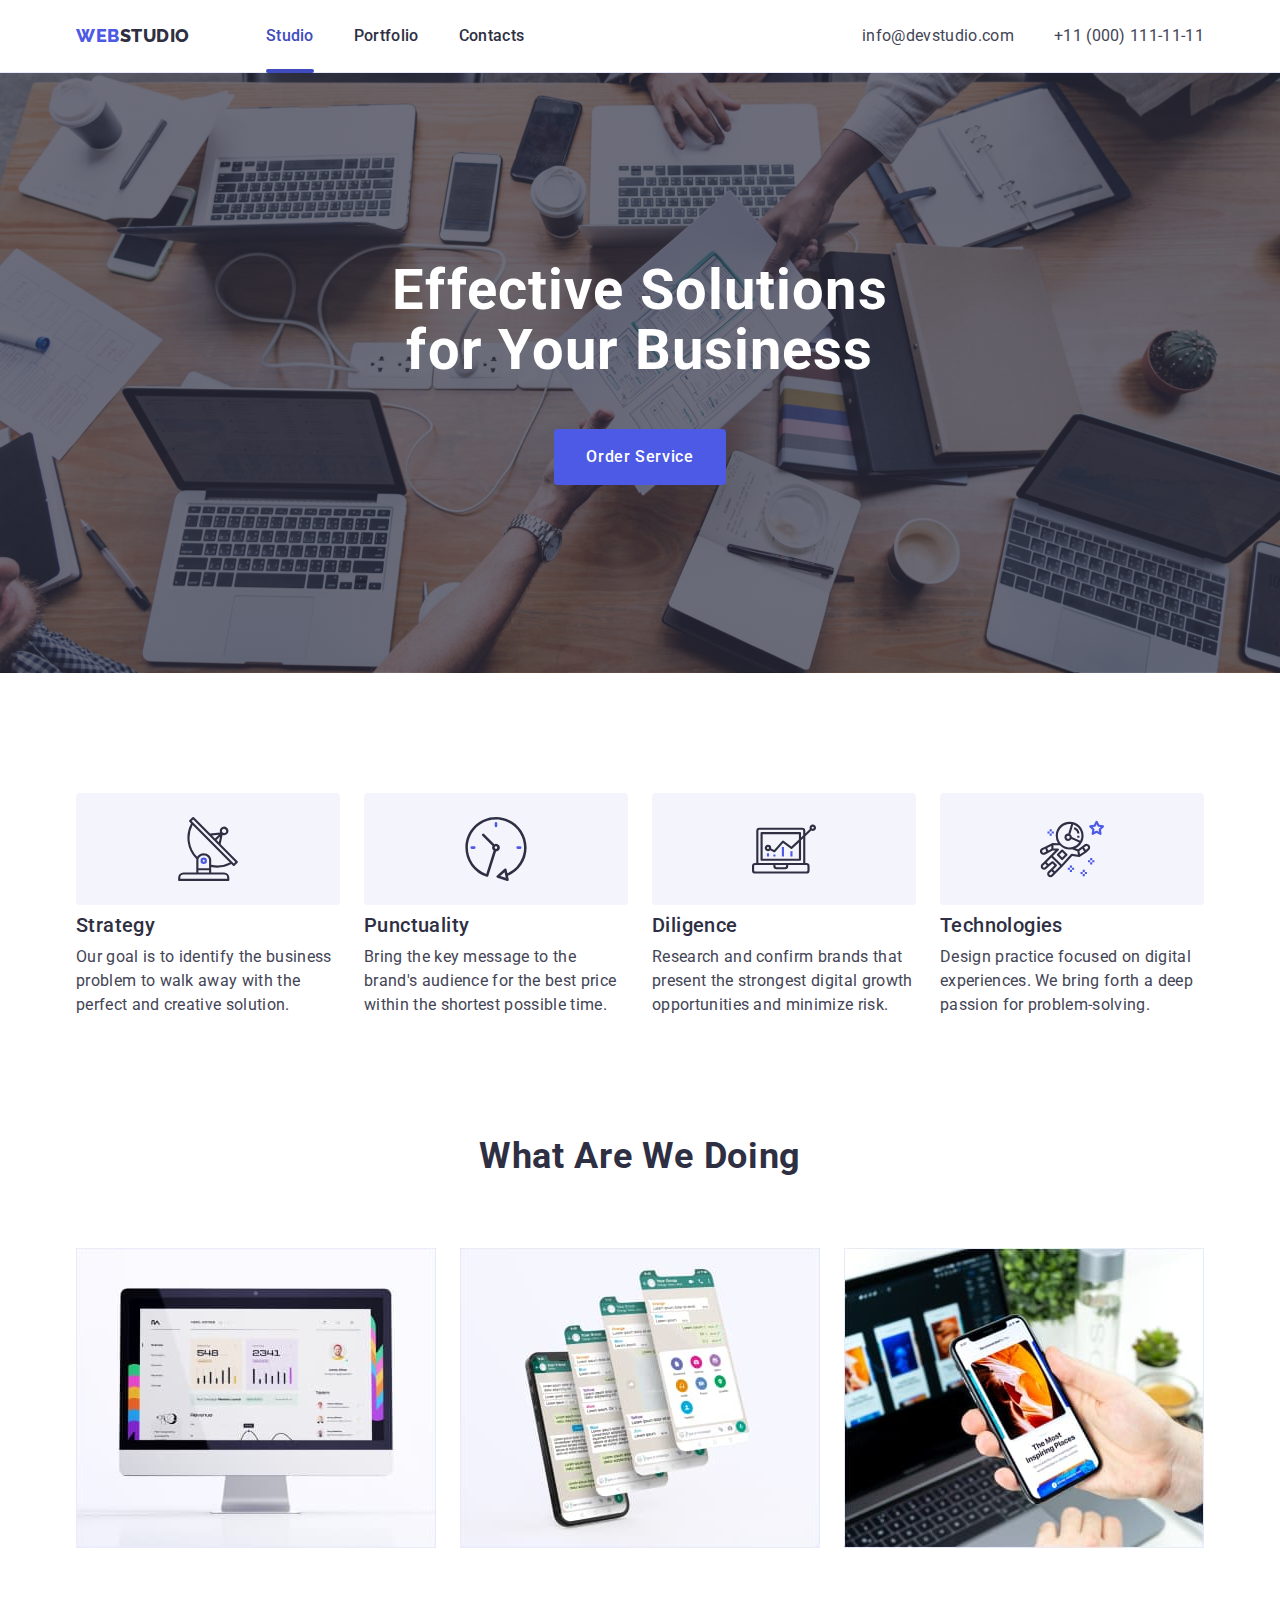
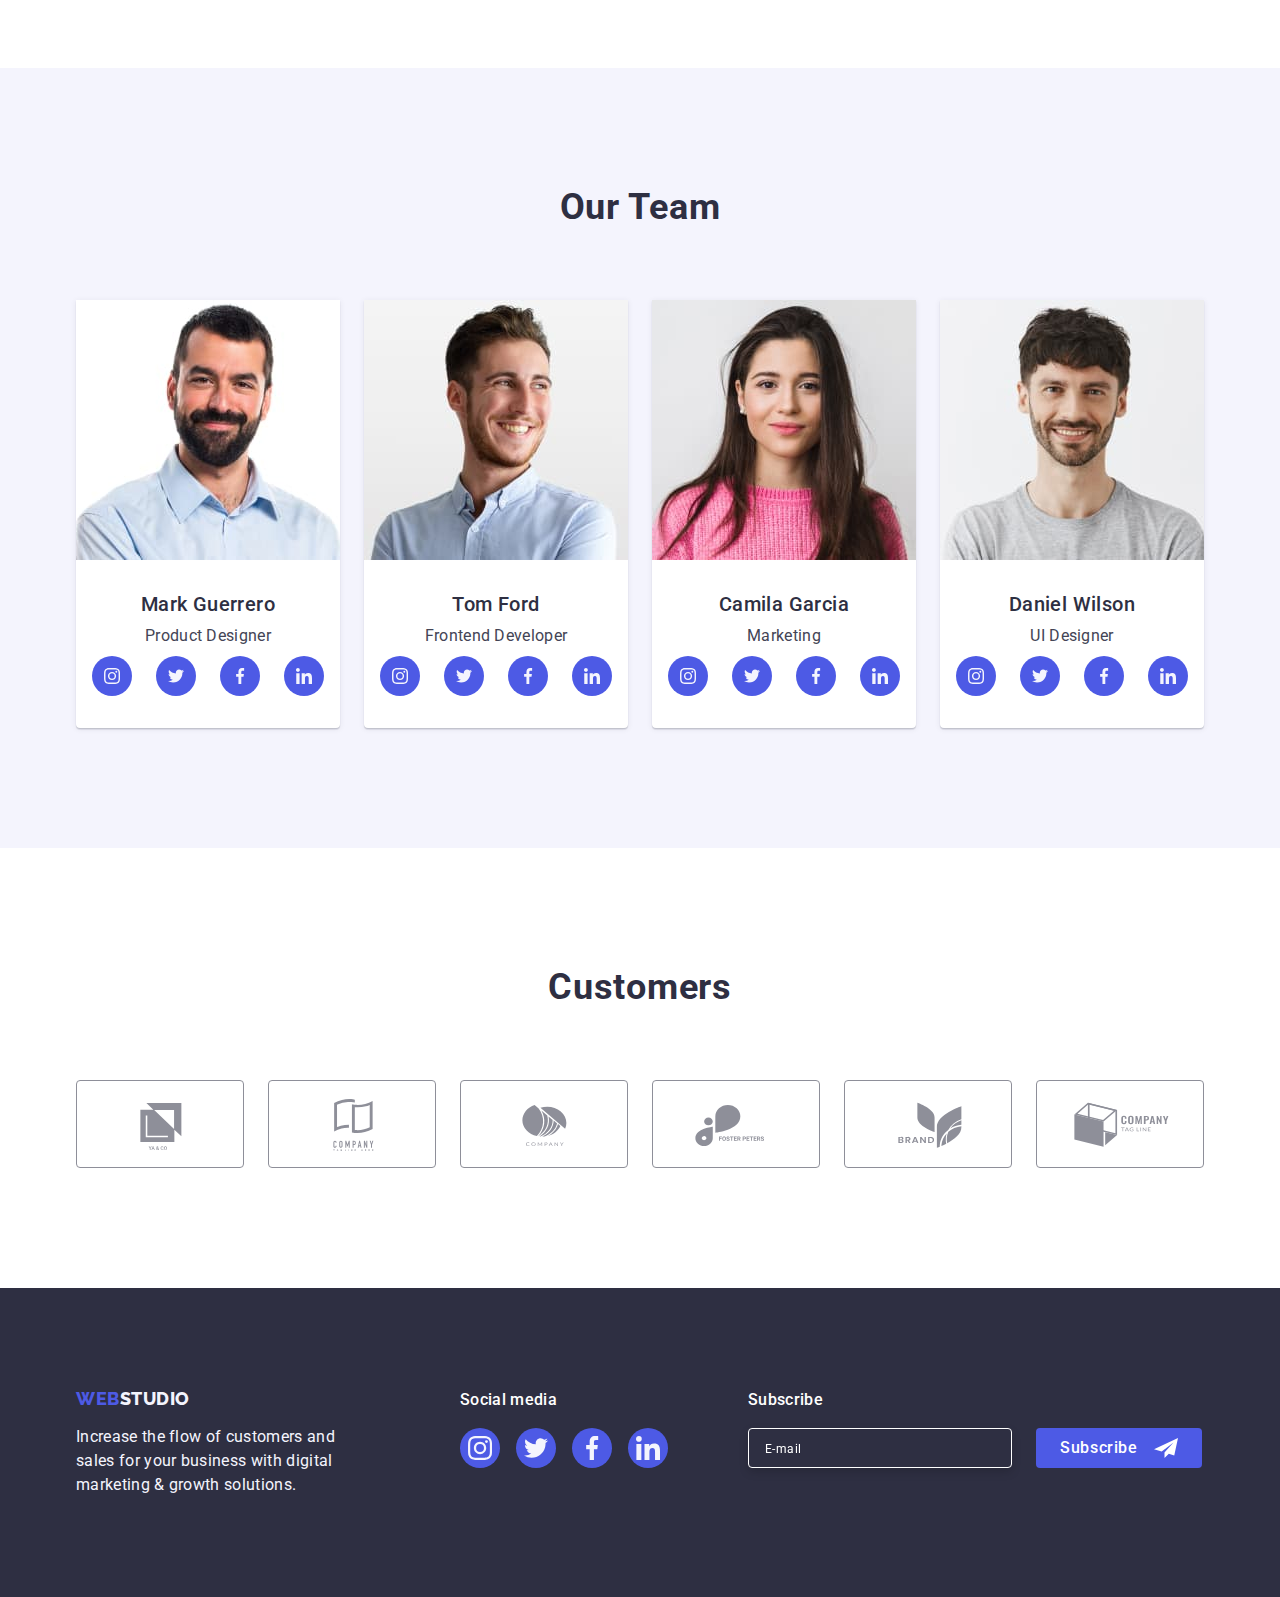
==== index.html @ 3b1e22b2 "Initial commit" ====
<!DOCTYPE html>
<html lang="en">

<head>
    <meta charset="UTF-8">
    <meta http-equiv="X-UA-Compatible" content="IE=edge">
    <meta name="viewport" content="width=device-width, initial-scale=1.0">
    <title>WebStudio</title>
    <link rel="preconnect" href="https://fonts.googleapis.com">
    <link rel="preconnect" href="https://fonts.gstatic.com" crossorigin>
    <link
        href="https://fonts.googleapis.com/css2?family=Raleway:wght@800&family=Roboto:wght@400;500;700;900&display=swap"
        rel="stylesheet">
    <link rel="stylesheet"
        href="https://cdnjs.cloudflare.com/ajax/libs/modern-normalize/1.1.0/modern-normalize.min.css">
    <link rel="stylesheet" href="./css/styles.css">
</head>

<body>

    <!-- HEADER -->

    <header class="header-page">
        <div class="container header-container">
            <nav class="nav-menu">
                <a class="logo link" href="./index.html">Web<span class="logo-light-theme">Studio</span></a>
                <ul class="menu list">
                    <li class="menu-item">
                        <a class="menu-link active link" href="./index.html">Studio</a>
                    </li>
                    <li class="menu-item">
                        <a class="menu-link link" href="./portfolio.html">Portfolio</a>
                    </li>
                    <li class="menu-item">
                        <a class="menu-link link" href="">Contacts</a>
                    </li>
                </ul>
            </nav>
            <address class="address">
                <ul class="contact list">
                    <li class="contact-item">
                        <a class="contact-link link" href="mailto:info@devstudio.com">info@devstudio.com</a>
                    </li>
                    <li class="contact-item">
                        <a class="contact-link link" href="tel:+110001111111">+11 (000) 111-11-11</a>
                    </li>
                </ul>
            </address>
        </div>
    </header>

    <!-- MAIN -->

    <main class="main">

        <!-- Section HERO -->

        <section class="hero">
            <div class="container">
                <h1 class="main-title">Effective Solutions for Your Business</h1>
                <button class="modal-button" type="button" data-modal-open>Order Service</button>
            </div>
        </section>

        <!-- Section FEATURES -->

        <section class="section features">
            <div class="container features-container">
                <h2 hidden class="section-title">Features</h2>
                <ul class="section-features list">
                    <li class="section-features-item">
                        <div class="icons">
                            <svg class="section-features-icon" width="64" height="64">
                                <use href="./images/icons.svg#icon-antenna"></use>
                            </svg>
                        </div>
                        <h3 class="section-subtitle">Strategy</h3>
                        <p class="section-text">Our goal is to identify the business
                            problem to walk away with the perfect and creative solution.</p>
                    </li>
                    <li class="section-features-item">
                        <div class="icons">
                            <svg class="section-features-icon" width="64" height="64">
                                <use href="./images/icons.svg#icon-clock"></use>
                            </svg>
                        </div>
                        <h3 class="section-subtitle">Punctuality</h3>
                        <p class="section-text">Bring the key message to the brand's audience for the best price within
                            the
                            shortest possible
                            time.</p>
                    </li>
                    <li class="section-features-item">
                        <div class="icons">
                            <svg class="section-features-icon" width="64" height="64">
                                <use href="./images/icons.svg#icon-diagram"></use>
                            </svg>
                        </div>
                        <h3 class="section-subtitle">Diligence</h3>
                        <p class="section-text">Research and confirm brands that present the strongest digital growth
                            opportunities and minimize
                            risk.</p>
                    </li>
                    <li class="section-features-item">
                        <div class="icons">
                            <svg class="section-features-icon" width="64" height="64">
                                <use href="./images/icons.svg#icon-astronaut"></use>
                            </svg>
                        </div>
                        <h3 class="section-subtitle">Technologies</h3>
                        <p class="section-text">Design practice focused on digital experiences. We bring forth a deep
                            passion for
                            problem-solving.</p>
                    </li>
                </ul>
            </div>
        </section>

        <!-- Section SERVICES -->

        <section class="section">
            <div class="container services-container">
                <h2 class="section-title">What are we doing</h2>
                <ul class="section-services list">
                    <li class="section-services-item">
                        <img class="services-image" src="./images/services/all_in_one.jpg" alt="all in one PC"
                            width="360" height="300">
                    </li>
                    <li class="section-services-item">
                        <img class="services-image" src="./images/services/phone.jpg" alt="phone" width="360"
                            height="300">
                    </li>
                    <li class="section-services-item">
                        <img class="services-image" src="./images/services/laptop.jpg" alt="laptop" width="360"
                            height="300">
                    </li>
                </ul>
            </div>
        </section>

        <!-- Section OUR-TEAM -->

        <section class="section team">
            <div class="container team-container">
                <h2 class="section-title">Our Team</h2>
                <ul class="section-team list">
                    <li class="section-team-item">
                        <img class="team-image" src="./images/our_team/mark_guerrero.jpg" alt="mark guerrero"
                            width="264" height="260">
                        <div class="card-content">
                            <h3 class="section-subtitle">Mark Guerrero</h3>
                            <p class="section-text">Product Designer</p>
                            <ul class="social-list list">
                                <li class="social-list-item">
                                    <a class="social-list-link" href="">
                                        <svg class="social-list-icon" width="16" height="16">
                                            <use href="./images/icons.svg#icon-instagram"></use>
                                        </svg>
                                    </a>
                                </li>
                                <li class="social-list-item">
                                    <a class="social-list-link" href="">
                                        <svg class="social-list-icon" width="16" height="16">
                                            <use href="./images/icons.svg#icon-twitter"></use>
                                        </svg>
                                    </a>
                                </li>
                                <li class="social-list-item">
                                    <a class="social-list-link" href="">
                                        <svg class="social-list-icon" width="16" height="16">
                                            <use href="./images/icons.svg#icon-facebook"></use>
                                        </svg>
                                    </a>
                                </li>
                                <li class="social-list-item">
                                    <a class="social-list-link" href="">
                                        <svg class="social-list-icon" width="16" height="16">
                                            <use href="./images/icons.svg#icon-linkedin"></use>
                                        </svg>
                                    </a>
                                </li>
                            </ul>
                        </div>
                    </li>
                    <li class="section-team-item">
                        <img class="team-image" src="./images/our_team/tom_ford.jpg" alt="tom ford" width="264"
                            height="260">
                        <div class="card-content">
                            <h3 class="section-subtitle">Tom Ford</h3>
                            <p class="section-text">Frontend Developer</p>
                            <ul class="social-list list">
                                <li class="social-list-item">
                                    <a class="social-list-link" href="">
                                        <svg class="social-list-icon" width="16" height="16">
                                            <use href="./images/icons.svg#icon-instagram"></use>
                                        </svg>
                                    </a>
                                </li>
                                <li class="social-list-item">
                                    <a class="social-list-link" href="">
                                        <svg class="social-list-icon" width="16" height="16">
                                            <use href="./images/icons.svg#icon-twitter"></use>
                                        </svg>
                                    </a>
                                </li>
                                <li class="social-list-item">
                                    <a class="social-list-link" href="">
                                        <svg class="social-list-icon" width="16" height="16">
                                            <use href="./images/icons.svg#icon-facebook"></use>
                                        </svg>
                                    </a>
                                </li>
                                <li class="social-list-item">
                                    <a class="social-list-link" href="">
                                        <svg class="social-list-icon" width="16" height="16">
                                            <use href="./images/icons.svg#icon-linkedin"></use>
                                        </svg>
                                    </a>
                                </li>
                            </ul>
                        </div>
                    </li>
                    <li class="section-team-item">
                        <img class="team-image" src="./images/our_team/camila_garcia.jpg" alt="camila garcia"
                            width="264" height="260">
                        <div class="card-content">
                            <h3 class="section-subtitle">Camila Garcia</h3>
                            <p class="section-text">Marketing</p>
                            <ul class="social-list list">
                                <li class="social-list-item">
                                    <a class="social-list-link" href="">
                                        <svg class="social-list-icon" width="16" height="16">
                                            <use href="./images/icons.svg#icon-instagram"></use>
                                        </svg>
                                    </a>
                                </li>
                                <li class="social-list-item">
                                    <a class="social-list-link" href="">
                                        <svg class="social-list-icon" width="16" height="16">
                                            <use href="./images/icons.svg#icon-twitter"></use>
                                        </svg>
                                    </a>
                                </li>
                                <li class="social-list-item">
                                    <a class="social-list-link" href="">
                                        <svg class="social-list-icon" width="16" height="16">
                                            <use href="./images/icons.svg#icon-facebook"></use>
                                        </svg>
                                    </a>
                                </li>
                                <li class="social-list-item">
                                    <a class="social-list-link" href="">
                                        <svg class="social-list-icon" width="16" height="16">
                                            <use href="./images/icons.svg#icon-linkedin"></use>
                                        </svg>
                                    </a>
                                </li>
                            </ul>
                        </div>
                    </li>
                    <li class="section-team-item">
                        <img class="team-image" src="./images/our_team/daniel_wilson.jpg" alt="daniel wilson"
                            width="264" height="260">
                        <div class="card-content">
                            <h3 class="section-subtitle">Daniel Wilson</h3>
                            <p class="section-text">UI Designer</p>
                            <ul class="social-list list">
                                <li class="social-list-item">
                                    <a class="social-list-link" href="">
                                        <svg class="social-list-icon" width="16" height="16">
                                            <use href="./images/icons.svg#icon-instagram"></use>
                                        </svg>
                                    </a>
                                </li>
                                <li class="social-list-item">
                                    <a class="social-list-link" href="">
                                        <svg class="social-list-icon" width="16" height="16">
                                            <use href="./images/icons.svg#icon-twitter"></use>
                                        </svg>
                                    </a>
                                </li>
                                <li class="social-list-item">
                                    <a class="social-list-link" href="">
                                        <svg class="social-list-icon" width="16" height="16">
                                            <use href="./images/icons.svg#icon-facebook"></use>
                                        </svg>
                                    </a>
                                </li>
                                <li class="social-list-item">
                                    <a class="social-list-link" href="">
                                        <svg class="social-list-icon" width="16" height="16">
                                            <use href="./images/icons.svg#icon-linkedin"></use>
                                        </svg>
                                    </a>
                                </li>
                            </ul>
                        </div>
                    </li>
                </ul>
            </div>
        </section>

        <!-- CUSTOMERS -->

        <section class="section customers">
            <div class="container customers-container">
                <h2 class="section-title">Customers</h2>
                <ul class="company-list list">
                    <li class="company-list-item">
                        <a class="company-list-link" href="">
                            <svg class="company-list-icon" width="104" height="56">
                                <use href="./images/icons.svg#icon-Logo-1"></use>
                            </svg>
                        </a>
                    </li>
                    <li class="company-list-item">
                        <a class="company-list-link" href="">
                            <svg class="company-list-icon" width="104" height="56">
                                <use href="./images/icons.svg#icon-Logo-2"></use>
                            </svg>
                        </a>
                    </li>
                    <li class="company-list-item">
                        <a class="company-list-link" href="">
                            <svg class="company-list-icon" width="104" height="56">
                                <use href="./images/icons.svg#icon-Logo-3"></use>
                            </svg>
                        </a>
                    </li>
                    <li class="company-list-item">
                        <a class="company-list-link" href="">
                            <svg class="company-list-icon" width="104" height="56">
                                <use href="./images/icons.svg#icon-Logo-4"></use>
                            </svg>
                        </a>
                    </li>
                    <li class="company-list-item">
                        <a class="company-list-link" href="">
                            <svg class="company-list-icon" width="104" height="56">
                                <use href="./images/icons.svg#icon-Logo-5"></use>
                            </svg>
                        </a>
                    </li>
                    <li class="company-list-item">
                        <a class="company-list-link" href="">
                            <svg class="company-list-icon" width="104" height="56">
                                <use href="./images/icons.svg#icon-Logo-6"></use>
                            </svg>
                        </a>
                    </li>
                </ul>
            </div>
        </section>

    </main>

    <!-- FOOTER -->

    <footer class="footer">
        <div class="container footer-container">
            <div class="webstudio-container">
                <a class="logo link" href="./index.html">Web<span class="logo-dark-theme">Studio</span></a>
                <p class="footer-text">Increase the flow of customers and sales for your business with digital marketing
                    &
                    growth solutions.
                </p>
            </div>
            <div class="media-container">
                <p class="media-text">Social media</p>
                <ul class="media-list list">
                    <li class="media-list-item">
                        <a class="media-list-link" href="">
                            <svg class="media-list-icon" width="24" height="24">
                                <use href="./images/icons.svg#icon-instagram"></use>
                            </svg>
                        </a>
                    </li>
                    <li class="media-list-item">
                        <a class="media-list-link" href="">
                            <svg class="media-list-icon" width="24" height="24">
                                <use href="./images/icons.svg#icon-twitter"></use>
                            </svg>
                        </a>
                    </li>
                    <li class="media-list-item">
                        <a class="media-list-link" href="">
                            <svg class="media-list-icon" width="24" height="24">
                                <use href="./images/icons.svg#icon-facebook"></use>
                            </svg>
                        </a>
                    </li>
                    <li class="media-list-item">
                        <a class="media-list-link" href="">
                            <svg class="media-list-icon" width="24" height="24">
                                <use href="./images/icons.svg#icon-linkedin"></use>
                            </svg>
                        </a>
                    </li>
                </ul>
            </div>
            <div class="subscribe-container">
                <p class="media-text">Subscribe</p>
                <form class="form-footer">
                    <label for="user_subscribe"></label>
                    <input id="user_subscribe" type="email" name="email" class="form-input-footer" placeholder="E-mail">
                    <button class="modal-button-footer" type="submit">Subscribe
                        <svg class="subscribe-icon" width="24" height="24">
                            <use href="./images/icons.svg#icon-plane"></use>>
                        </svg>
                    </button>
                </form>
            </div>
        </div>

    </footer>

    <div class="backdrop is-hidden" data-modal>
        <div class="modal">
            <button class="modal-close-btn" type="button" data-modal-close>
                <svg class="modal-close-btn-icon" width="8" height="8">
                    <use href="./images/icons.svg#icon-close"></use>
                </svg>
            </button>
            <p class="modal-title">Leave your contacts and we will call you back</p>
            <form class="modal-form">

                <label class="modal-form-field">
                    <span class="modal-form-input-desc">Name</span>
                    <span class="modal-form-input-wrapper">
                        <input class="modal-form-input" type="text" name="user_name">
                        <svg class="modal-form-input-icon" width="18" height="18">
                            <use href="./images/icons.svg#icon-person"></use>
                        </svg>
                    </span>
                </label>

                <label class="modal-form-field">
                    <span class="modal-form-input-desc">Phone</span>
                    <span class="modal-form-input-wrapper">
                        <input class="modal-form-input" type="tel" name="user_phone">
                        <svg class="modal-form-input-icon" width="18" height="24">
                            <use href="./images/icons.svg#icon-phone"></use>
                        </svg>
                    </span>
                </label>

                <label class="modal-form-field">
                    <span class="modal-form-input-desc">Email</span>
                    <span class="modal-form-input-wrapper">
                        <input class="modal-form-input" type="email" name="user_mail">
                        <svg class="modal-form-input-icon" width="18" height="24">
                            <use href="./images/icons.svg#icon-email"></use>
                        </svg>
                    </span>
                </label>

                <label class="modal-form-message-field">
                    <span class="modal-form-input-desc">Comment</span>
                    <textarea class="modal-form-message" name="user_message" placeholder="Text input"></textarea>
                </label>

                <input class="modal-form-check visually-hidden" id="user_policy" type="checkbox" name="user_policy">

                <label class="modal-form-check-desc" for="user_policy">
                    <span class="modal-form-checkbox">
                        <svg class="modal-form-check-icon" width="10" height="8">
                            <use href="./images/icons.svg#icon-check"></use>
                        </svg>
                    </span>
                    I accept the terms and conditions of the&nbsp
                    <a class="privacy-policy" href="">Privacy Policy</a>
                </label>

                <button class="modal-button-submit" type="submit">Send</button>
            </form>
        </div>
    </div>

    <!-- MODAL WINDOWS SCRIPT -->

    <script src="./js/modal.js"></script>

</body>

</html>
---- css/styles.css ----
/* html {
  box-sizing: border-box;
}

*,
*::before,
*::after {
  box-sizing: inherit;
} */

:root {
  --primary-font: "Roboto", sans-serif;
  --secondary-font: "Raleway", sans-serif;
  --primary-text-color: #434455;
  --secondary-text-color: #2e2f42;
  --primary-bg-color: #ffffff;
  --secondary-bg-color: #2e2f42;
  --primary-accent-color: #404bbf;
  --secondary-accent-color: #ffffff;
  --default-accent-color: #8e8f99;
  --default-icons-color: #f4f4fd;
  --transition-dur-and-func: 250ms cubic-bezier(0.4, 0, 0.2, 1);
}

body {
  font-family: var(--primary-font);
  letter-spacing: 0.02em;
  color: var(--primary-text-color);
  background-color: var(--primary-bg-color);
}
h1,
h2,
h3,
h4,
h5,
h6,
p {
  margin-top: 0;
  margin-bottom: 0;
}

ul,
ol {
  margin-top: 0;
  margin-bottom: 0;
  padding-left: 0;
}

img {
  display: block;
}

.list {
  list-style: none;
}
.link {
  text-decoration: none;
}

.container {
  width: 1158px;
  margin-left: auto;
  margin-right: auto;
  padding-left: 15px;
  padding-right: 15px;
}

.visually-hidden {
  position: absolute;
  width: 1px;
  height: 1px;
  margin: -1px;
  border: 0;

  clip: rect(0 0 0 0);
  overflow: hidden;
}

/* ======================================================================================================
==============================================    HEADER      ===========================================
====================================================================================================== */

.header-container {
  display: flex;
  align-items: center;
}

.header-page {
  max-width: 1440px;
  margin-left: auto;
  margin-right: auto;
  border-bottom: 1px solid #e7e9fc;
  box-shadow: 0px 2px 1px rgba(46, 47, 66, 0.08),
    0px 1px 1px rgba(46, 47, 66, 0.16), 0px 1px 6px rgba(46, 47, 66, 0.08);
}

.menu-link {
  display: inline-block;
  padding-top: 24px;
  padding-bottom: 24px;
}

/* =========================================================
=======================    LOGO    =========================
========================================================= */

.logo {
  margin-right: 76px;

  font-family: var(--secondary-font);
  font-weight: 800;
  font-size: 18px;
  line-height: 1.17;

  letter-spacing: 0.03em;
  text-transform: uppercase;

  color: #4d5ae5;
}

.logo-light-theme {
  color: var(--secondary-text-color);
}
.logo-dark-theme {
  color: #f4f4fd;
}

/* =========================================================
=================    NAVIGATION LIST    ====================
========================================================= */

.nav-menu {
  display: flex;
  align-items: center;
}

.menu {
  display: flex;
  align-items: center;
}

.menu-item:not(:last-child) {
  margin-right: 40px;
}

.menu .link {
  font-weight: 500;
  font-size: 16px;
  line-height: 1.5;

  color: var(--secondary-text-color);

  transition: color var(--transition-dur-and-func);
}

.menu .link:hover,
.menu .link:focus {
  color: var(--primary-accent-color);
}

.menu-link.active {
  position: relative;
  color: var(--primary-accent-color);
}

.active::after {
  position: absolute;
  display: block;
  content: "";
  height: 4px;
  width: 100%;
  left: 0;
  bottom: -1px;
  background-color: var(--primary-accent-color);
  border-radius: 2px;
}
/* =========================================================
====================    CONTACT LIST    ====================
========================================================= */

.address {
  font-style: normal;
  margin-left: auto;
}

.contact {
  display: flex;
  align-items: center;
}

.contact-item:not(:last-child) {
  margin-right: 40px;
}

.contact .link {
  font-size: 16px;
  line-height: 1.5;

  color: var(--primary-text-color);

  transition: color var(--transition-dur-and-func);
}

.contact .link:hover,
.contact .link:focus {
  color: var(--primary-accent-color);
}

/* ======================================================================================================
==============================================    HERO      =============================================
====================================================================================================== */

.hero {
  background-image: linear-gradient(
      rgba(46, 47, 66, 0.7),
      rgba(46, 47, 66, 0.7)
    ),
    url(../images/hero/img-name.jpg);
  background-color: rgba(46, 47, 66, 0.7);
  background-repeat: no-repeat;
  background-position: center;
  background-size: cover;
  max-width: 1440px;
  margin-left: auto;
  margin-right: auto;
  padding-top: 188px;
  padding-bottom: 188px;
}

.main-title {
  display: block;
  max-width: 496px;
  margin-left: auto;
  margin-right: auto;
  padding-bottom: 48px;

  font-weight: 700;
  font-size: 56px;
  line-height: 1.07;

  letter-spacing: 0.02em;
  text-align: center;

  color: #ffffff;
}

.modal-button {
  min-width: 169px;
  display: block;
  margin-left: auto;
  margin-right: auto;
  padding-left: 32px;
  padding-right: 32px;
  padding-top: 16px;
  padding-bottom: 16px;
  border: 0;
  border-radius: 4px;

  font-family: inherit;
  font-weight: 500;
  font-size: 16px;
  line-height: 1.5;

  letter-spacing: 0.04em;

  color: #ffffff;
  background-color: #4d5ae5;
  cursor: pointer;

  transition: background-color var(--transition-dur-and-func);
}
.modal-button:hover,
.modal-button:focus {
  background-color: var(--primary-accent-color);
}

/* ======================================================================================================
========================================    OTHER SECTION      ==========================================
====================================================================================================== */

.section {
  max-width: 1440px;
  margin-left: auto;
  margin-right: auto;
  padding-bottom: 120px;
}
.section.features,
.section.team,
.section.customers {
  padding-top: 120px;
}

.services-container .section-title,
.team-container .section-title,
.customers-container .section-title {
  margin-bottom: 72px;
}

.section-features {
  display: flex;
  align-items: center;
}

.section-features > .section-features-item {
  flex-basis: calc((100% - 72px) / 4);
}
.section-features-item:not(:last-child) {
  margin-right: 24px;
}

.section-services {
  display: flex;
  align-items: center;
}

.section-services-item:not(:last-child) {
  margin-right: 24px;
}

.section-team {
  display: flex;
  align-items: center;
}

.section-team-item {
  box-shadow: 0px 1px 6px rgba(46, 47, 66, 0.08),
    0px 1px 1px rgba(46, 47, 66, 0.16), 0px 2px 1px rgba(46, 47, 66, 0.08);
  border-radius: 0px 0px 4px 4px;
}

.section-team-item:not(:last-child) {
  margin-right: 24px;
}

.card-content {
  padding-top: 32px;
  padding-bottom: 32px;
  /* padding-left: 16px;
  padding-right: 16px; */
  text-align: center;
}

.section-team .section-subtitle {
  margin-bottom: 8px;
}

.section-features .section-subtitle {
  margin-bottom: 8px;
}

/* =========================================================
====================    TITLE    ===========================
========================================================= */

.section-title {
  font-weight: 700;
  font-size: 36px;
  line-height: 1.1;

  letter-spacing: 0.02em;
  text-align: center;
  text-transform: capitalize;

  color: var(--secondary-text-color);
}

/* =========================================================
====================    SUBTITLE    ========================
========================================================= */

.section-features .section-subtitle,
.section-team .section-subtitle {
  font-weight: 500;
  font-size: 20px;
  line-height: 1.2;

  letter-spacing: 0.02em;
  color: var(--secondary-text-color);
}

.section-team-item {
  background-color: var(--primary-bg-color);
}

/* =========================================================
====================    TEXT    ============================
========================================================= */

.section-features .section-text,
.section-team .section-text {
  font-size: 16px;
  line-height: 1.5;
}

.section.team {
  background-color: #f4f4fd;
}

/* ======================================================================================================
========================================    FOOTER      =================================================
====================================================================================================== */

.footer {
  background-color: var(--secondary-bg-color);
  max-width: 1440px;
  margin-left: auto;
  margin-right: auto;
  padding-top: 100px;
  padding-bottom: 100px;
}

.footer-container .logo {
  display: inline-block;
  margin-bottom: 16px;
  margin-right: 0;
}

.footer-text {
  display: block;
  max-width: 264px;

  font-size: 16px;
  line-height: 1.5;

  color: #f4f4fd;
}

/* ======================================================================================================
========================================    PORTFOLIO      ==============================================
====================================================================================================== */

.filter .filter-button {
  font-family: inherit;
  font-weight: 500;
  font-size: 16px;
  line-height: 1.5;

  letter-spacing: 0.04em;
  border: 1px solid #e7e9fc;
  border-radius: 4px;

  color: #4d5ae5;
  background-color: #f4f4fd;
  cursor: pointer;
  transition: box-shadow var(--transition-dur-and-func),
    background-color var(--transition-dur-and-func),
    color var(--transition-dur-and-func),
    border-color var(--transition-dur-and-func);
}

.filter .filter-button:hover,
.filter .filter-button:focus {
  color: var(--secondary-accent-color);
  background-color: var(--primary-accent-color);
  box-shadow: 0px 3px 1px rgba(0, 0, 0, 0.1), 0px 2px 1px rgba(0, 0, 0, 0.08),
    0px 2px 2px rgba(0, 0, 0, 0.12);
  border: 1px solid transparent;
}

.collection .section-subtitle {
  font-weight: 500;
  font-size: 20px;
  line-height: 1.2;

  letter-spacing: 0.02em;
  color: var(--secondary-text-color);
}

.collection .section-text {
  font-size: 16px;
  line-height: 1.5;

  color: var(--primary-text-color);
}

/* ======================================================================================================
========================================    FLEX     ====================================================
====================================================================================================== */

.portfolio {
  padding-top: 96px;
  padding-bottom: 120px;
}

.filter {
  display: flex;
  justify-content: center;
  margin-bottom: 72px;
}

.filter-item:not(:last-child) {
  margin-right: 24px;
}

.filter-button {
  padding-left: 24px;
  padding-right: 24px;
  padding-top: 12px;
  padding-bottom: 12px;
  border: 1px solid #e7e9fc;
  border-radius: 4px;
}

/* .filter-button:hover,
.filter-button:focus {
  border: 1px solid transparent;
} */

.collection {
  display: flex;
  flex-wrap: wrap;
}
.collection-item:not(:nth-child(3n)) {
  margin-right: 24px;
}

.collection-item:not(:nth-last-child(-n + 3)) {
  margin-bottom: 48px;
}

.collection-link {
  display: block;
  transition: box-shadow var(--transition-dur-and-func);
}
.collection-link:hover,
.collection-link:focus {
  box-shadow: 0px 1px 6px rgba(46, 47, 66, 0.08),
    0px 1px 1px rgba(46, 47, 66, 0.16), 0px 2px 1px rgba(46, 47, 66, 0.08);
}

.card-info {
  padding-top: 32px;
  padding-bottom: 32px;
  padding-left: 16px;
  padding-right: 16px;
  border: 1px solid #e7e9fc;
  border-top: 0;
}

.collection .section-subtitle {
  margin-bottom: 8px;
}

/* ======================================================================================================
========================================    ICONS      ==================================================
====================================================================================================== */

.icons {
  display: flex;
  justify-content: center;
  align-items: center;
  width: 264px;
  height: 112px;
  background-color: #f4f4fd;
  border-radius: 4px;
  margin-bottom: 8px;
}
.company-list {
  display: flex;
  justify-content: center;
  gap: 24px;
}

.company-list-link {
  display: flex;
  justify-content: center;
  align-items: center;
  width: 168px;
  height: 88px;
  border: 1px solid var(--default-accent-color);
  border-radius: 4px;
  color: var(--default-accent-color);

  transition: border-color var(--transition-dur-and-func),
    color var(--transition-dur-and-func);
}

.company-list-link:hover,
.company-list-link:focus {
  border: 1px solid var(--primary-accent-color);
  border-radius: 4px;
  color: var(--primary-accent-color);
}

.company-list-icon {
  fill: currentColor;
}

.social-list {
  display: flex;
  justify-content: center;
  gap: 24px;
}

.social-list-link {
  display: flex;
  justify-content: center;
  align-items: center;
  width: 40px;
  height: 40px;
  border-radius: 50%;
  background-color: #4d5ae5;

  transition: background-color var(--transition-dur-and-func);
}

.social-list-link:hover,
.social-list-link:focus {
  background-color: var(--primary-accent-color);
}

.social-list-icon {
  fill: var(--default-icons-color);
}

.section-team .section-text {
  margin-bottom: 8px;
}

.footer-container {
  display: flex;
  align-items: baseline;
}

.webstudio-container {
  margin-right: 120px;
}

.media-container {
  margin-right: 80px;
}

.media-list {
  display: flex;
  justify-content: center;
  gap: 16px;
}

.media-list-link {
  display: flex;
  justify-content: center;
  align-items: center;
  width: 40px;
  height: 40px;
  border-radius: 50%;
  background-color: #4d5ae5;

  transition: background-color var(--transition-dur-and-func);
}

.media-list-link:hover,
.media-list-link:focus {
  background-color: #31d0aa;
}

.media-list-icon {
  fill: var(--default-icons-color);
}

.media-container .media-text,
.subscribe-container .media-text {
  margin-bottom: 16px;
}

.media-text {
  font-weight: 500;
  font-size: 16px;
  line-height: 1.5;

  letter-spacing: 0.02em;
  color: #ffffff;
}

/* ======================================================================================================
========================================    MODAL WINDOWS      ==========================================
====================================================================================================== */

.backdrop {
  position: fixed;
  top: 0;
  left: 0;
  width: 100%;
  height: 100%;
  background-color: rgba(46, 47, 66, 0.4);
  z-index: 101;
  transition: opacity var(--transition-dur-and-func),
    visibility var(--transition-dur-and-func);
}

.backdrop.is-hidden {
  opacity: 0;
  visibility: hidden;
  pointer-events: none;
}

.modal {
  position: absolute;
  width: 408px;
  min-height: 576px;
  padding: 72px 24px 24px 24px;
  top: 50%;
  left: 50%;
  transform: translate(-50%, -50%);
  transition: transform var(--transition-dur-and-func);

  background-color: #fcfcfc;
  box-shadow: 0px 1px 1px rgba(0, 0, 0, 0.14), 0px 1px 3px rgba(0, 0, 0, 0.12),
    0px 2px 1px rgba(0, 0, 0, 0.2);
  border-radius: 4px;
}

.modal-close-btn {
  position: absolute;
  top: 24px;
  right: 24px;
  display: flex;
  justify-content: center;
  align-items: center;

  background-color: #e7e9fc;
  border: 1px solid rgba(0, 0, 0, 0.1);
  padding: 0;
  width: 24px;
  height: 24px;
  border-radius: 50%;
  cursor: pointer;
  transition: background-color var(--transition-dur-and-func),
    border var(--transition-dur-and-func);
}

.modal-close-btn:hover,
.modal-close-btn:focus {
  border: none;
  background-color: var(--primary-accent-color);
}

.modal-close-btn-icon {
  transition: fill var(--transition-dur-and-func);
}

.modal-close-btn:hover .modal-close-btn-icon,
.modal-close-btn:focus .modal-close-btn-icon {
  fill: var(--secondary-accent-color);
}

/* ======================================================================================================
========================================    OVERLAY      ==========================================
====================================================================================================== */

.overlay-wrapper {
  position: relative;
  overflow: hidden;
}

.overlay {
  position: absolute;
  left: 0;
  top: 0;
  width: 100%;
  height: 100%;
  transform: translate(0, 100%);
  transition: transform var(--transition-dur-and-func);

  font-size: 16px;
  line-height: 1.5;
  color: #f4f4fd;
  padding-top: 40px;
  padding-right: 32px;
  padding-bottom: 40px;
  padding-left: 32px;
  background: #4d5ae5;
  mix-blend-mode: normal;
}

.collection-link:hover .overlay,
.collection-link:focus .overlay {
  transform: translate(0, 0);
}

/* ======================================================================================================
========================================    FORMS      ==================================================
====================================================================================================== */

/* FORM FOOTER  */

.form-footer {
  display: flex;
}

.form-input-footer {
  width: 264px;
  height: 40px;
  margin-right: 24px;
  padding-left: 16px;
  padding-top: 8px;
  padding-bottom: 8px;
  padding-right: 0;
  /* outline: none; */
  border: 1px solid #ffffff;
  border-radius: 4px;
  filter: drop-shadow(0px 4px 4px rgba(0, 0, 0, 0.15));
  background-color: var(--secondary-bg-color);
  color: var(--secondary-accent-color);
}

.modal-button-footer {
  display: flex;
  justify-content: center;
  align-items: center;

  min-width: 165px;
  padding-top: 8px;
  padding-right: 24px;
  padding-bottom: 8px;
  padding-left: 24px;
  border: 0;
  border-radius: 4px;

  font-family: inherit;
  font-weight: 500;
  font-size: 16px;
  line-height: 1.5;
  letter-spacing: 0.04em;

  color: #ffffff;
  background-color: #4d5ae5;
  cursor: pointer;
  transition: background-color var(--transition-dur-and-func);
}

.modal-button-footer:hover,
.modal-button-footer:focus {
  background-color: var(--primary-accent-color);
}

.subscribe-icon {
  margin-left: 16px;
}

.form-input-footer::placeholder {
  font-size: 12px;
  line-height: 2;

  letter-spacing: 0.04em;

  color: var(--secondary-accent-color);
}

/* MODAL FORMS */

.modal-title {
  margin-bottom: 16px;
  font-weight: 500;
  font-size: 16px;
  line-height: 1.5;

  text-align: center;
  letter-spacing: 0.02em;

  color: var(--secondary-bg-color);
}

.modal-form {
  display: flex;
  flex-direction: column;
}

.modal-form-input {
  width: 100%;
  height: 40px;
  font-size: 16px;
  border: 1px solid rgba(46, 47, 66, 0.4);
  border-radius: 4px;
  padding-left: 38px;
  transition: outline var(--transition-dur-and-func),
    border-color var(--transition-dur-and-func);
}

.modal-form-input:focus {
  outline: none;
  border-color: #4d5ae5;
}

.modal-form-input-desc {
  display: block;
  margin-bottom: 4px;

  font-size: 12px;
  line-height: 1.17;
  letter-spacing: 0.04em;

  color: var(--default-accent-color);
}

.modal-form-field {
  margin-bottom: 8px;
}

.modal-form-message-field {
  margin-bottom: 16px;
}

.modal-form-input-wrapper {
  position: relative;
  display: block;
}

.modal-form-input-icon {
  position: absolute;
  left: 16px;
  top: 50%;
  width: 18px;
  height: 24px;
  transform: translate(0, -50%);
  transition: fill var(--transition-dur-and-func);
}

.modal-form-input:focus + .modal-form-input-icon {
  fill: #4d5ae5;
}

.modal-form-message {
  resize: none;
  outline: none;
  width: 100%;
  height: 120px;
  font-size: 16px;
  padding: 8px 16px;
  border: 1px solid rgba(46, 47, 66, 0.4);
  border-radius: 4px;
  transition: border-color var(--transition-dur-and-func);
}

.modal-form-message:focus {
  border-color: #4d5ae5;
}

.modal-form-message::placeholder {
  font-size: 12px;
  line-height: 1.17;
  letter-spacing: 0.04em;

  color: rgba(46, 47, 66, 0.4);
}

.modal-form-checkbox {
  display: flex;
  justify-content: center;
  align-items: center;
  width: 16px;
  height: 16px;
  border: 1px solid rgba(46, 47, 66, 0.4);
  border-radius: 2px;
  margin-right: 8px;
  transition: background-color var(--transition-dur-and-func);
}

.modal-form-check-desc {
  display: flex;
  align-items: center;
  margin-bottom: 24px;
  font-size: 12px;
  line-height: 1.17;
  letter-spacing: 0.04em;

  color: var(--default-accent-color);
}

/* .modal-form-check-icon {
  opacity: 0;
} */

/* .modal-form-check:checked + *.modal-form-checkbox {
  opacity: 1;
} */

/* .modal-form-check:checked + .modal-form-check-desc .modal-form-checkbox {
  background-color: var(--primary-accent-color);
}

.modal-form-check:focus + .modal-form-check-desc .modal-form-checkbox {
  background-color: var(--primary-accent-color);
} */

.modal-form-check-icon {
  opacity: 0;
  fill: var(--secondary-accent-color);
}

.modal-form-check:checked + * .modal-form-check-icon {
  opacity: 1;
}

.modal-form-check:checked + * .modal-form-checkbox {
  background-color: #404bbf;
}

.modal-button-submit {
  min-width: 169px;
  align-self: center;
  padding-left: 32px;
  padding-right: 32px;
  padding-top: 16px;
  padding-bottom: 16px;
  border: 0;
  border-radius: 4px;
  cursor: pointer;

  transition: background-color var(--transition-dur-and-func);

  color: #ffffff;
  background-color: #4d5ae5;
  box-shadow: 0px 4px 4px rgba(0, 0, 0, 0.15);

  font-family: inherit;
  font-weight: 500;
  font-size: 16px;
  line-height: 1.5;

  letter-spacing: 0.04em;
}

.modal-button-submit:hover,
.modal-button-submit:focus {
  background-color: var(--primary-accent-color);
}

.privacy-policy {
  color: #4d5ae5;
  transition: color var(--transition-dur-and-func);
}

.privacy-policy:hover,
.privacy-policy:focus {
  color: var(--primary-accent-color);
}
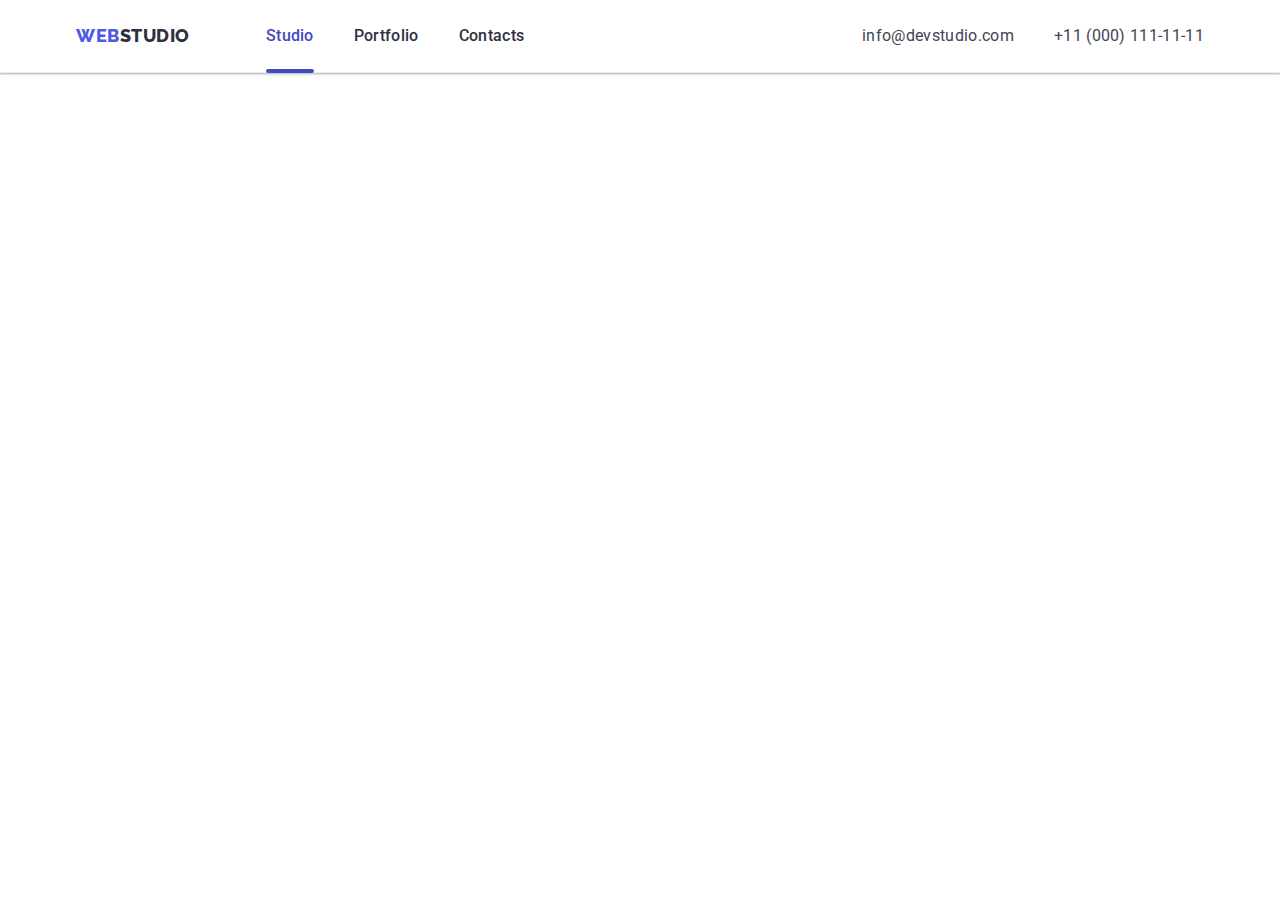
==== commit e8e7d819: "added header" ====
--- a/index.html
+++ b/index.html
@@ -46,6 +46,69 @@
                     </li>
                 </ul>
             </address>
+            <button class="modal-menu-open" type="button" data-menu-open>
+                <svg class="mobil-menu-open-icon" width="32" height="22">
+                    <use href="./images/icons.svg#icon-burger-menu"></use>
+                </svg>
+            </button>
+        </div>
+        <div class="mobile-menu" data-menu>
+            <div class="container mobile-menu-container">
+                <button class="modal-menu-close-button" type="button" data-menu-close>
+                    <svg class="modal-menu-close-icon" width="8" height="8">
+                        <use href="./images/icons.svg#icon-close"></use>
+                    </svg>
+                </button>
+                <ul class="menu-open list">
+                    <li class="menu-open-item">
+                        <a class="menu-open-link active link" href="./index.html">Studio</a>
+                    </li>
+                    <li class="menu-open-item">
+                        <a class="menu-open-link link" href="./portfolio.html">Portfolio</a>
+                    </li>
+                    <li class="menu-open-item">
+                        <a class="menu-open-link open link" href="">Contacts</a>
+                    </li>
+                </ul>
+                <ul class="menu-contacts list">
+                    <li class="menu-contacts-item">
+                        <a class="menu-contacts-link tel link" href="tel:+110001111111">+11 (000) 111-11-11</a>
+                    </li>
+                    <li class="menu-contacts-item">
+                        <a class="menu-contacts-link mail link" href="mailto:info@devstudio.com">info@devstudio.com</a>
+                    </li>
+                </ul>
+                <ul class="social-list-open list">
+                    <li class="social-list-open-item">
+                        <a class="social-list-open-link" href="">
+                            <svg class="social-list-open-icon" width="24" height="24">
+                                <use href="./images/icons.svg#icon-instagram"></use>
+                            </svg>
+                        </a>
+                    </li>
+                    <li class="social-list-open-item">
+                        <a class="social-list-open-link" href="">
+                            <svg class="social-list-open-icon" width="24" height="24">
+                                <use href="./images/icons.svg#icon-twitter"></use>
+                            </svg>
+                        </a>
+                    </li>
+                    <li class="social-list-open-item">
+                        <a class="social-list-open-link" href="">
+                            <svg class="social-list-open-icon" width="24" height="24">
+                                <use href="./images/icons.svg#icon-facebook"></use>
+                            </svg>
+                        </a>
+                    </li>
+                    <li class="social-list-open-item">
+                        <a class="social-list-open-link" href="">
+                            <svg class="social-list-open-icon" width="24" height="24">
+                                <use href="./images/icons.svg#icon-linkedin"></use>
+                            </svg>
+                        </a>
+                    </li>
+                </ul>
+            </div>
         </div>
     </header>
 
@@ -55,16 +118,16 @@
 
         <!-- Section HERO -->
 
-        <section class="hero">
+        <!-- <section class="hero">
             <div class="container">
                 <h1 class="main-title">Effective Solutions for Your Business</h1>
                 <button class="modal-button" type="button" data-modal-open>Order Service</button>
             </div>
-        </section>
+        </section> -->
 
         <!-- Section FEATURES -->
 
-        <section class="section features">
+        <!-- <section class="section features">
             <div class="container features-container">
                 <h2 hidden class="section-title">Features</h2>
                 <ul class="section-features list">
@@ -114,11 +177,11 @@
                     </li>
                 </ul>
             </div>
-        </section>
+        </section> -->
 
         <!-- Section SERVICES -->
 
-        <section class="section">
+        <!-- <section class="section">
             <div class="container services-container">
                 <h2 class="section-title">What are we doing</h2>
                 <ul class="section-services list">
@@ -136,11 +199,11 @@
                     </li>
                 </ul>
             </div>
-        </section>
+        </section> -->
 
         <!-- Section OUR-TEAM -->
 
-        <section class="section team">
+        <!-- <section class="section team">
             <div class="container team-container">
                 <h2 class="section-title">Our Team</h2>
                 <ul class="section-team list">
@@ -298,11 +361,11 @@
                     </li>
                 </ul>
             </div>
-        </section>
+        </section> -->
 
         <!-- CUSTOMERS -->
 
-        <section class="section customers">
+        <!-- <section class="section customers">
             <div class="container customers-container">
                 <h2 class="section-title">Customers</h2>
                 <ul class="company-list list">
@@ -350,13 +413,13 @@
                     </li>
                 </ul>
             </div>
-        </section>
+        </section> -->
 
     </main>
 
     <!-- FOOTER -->
 
-    <footer class="footer">
+    <!-- <footer class="footer">
         <div class="container footer-container">
             <div class="webstudio-container">
                 <a class="logo link" href="./index.html">Web<span class="logo-dark-theme">Studio</span></a>
@@ -412,9 +475,9 @@
             </div>
         </div>
 
-    </footer>
-
-    <div class="backdrop is-hidden" data-modal>
+    </footer> -->
+
+    <!-- <div class="backdrop is-hidden" data-modal>
         <div class="modal">
             <button class="modal-close-btn" type="button" data-modal-close>
                 <svg class="modal-close-btn-icon" width="8" height="8">
@@ -474,11 +537,11 @@
                 <button class="modal-button-submit" type="submit">Send</button>
             </form>
         </div>
-    </div>
+    </div> -->
 
     <!-- MODAL WINDOWS SCRIPT -->
-
-    <script src="./js/modal.js"></script>
+    <script src="./js/mobile-menu.js"></script>
+    <!-- <script src="./js/modal.js"></script> -->
 
 </body>
 
--- a/css/styles.css
+++ b/css/styles.css
@@ -57,14 +57,6 @@
   text-decoration: none;
 }
 
-.container {
-  width: 1158px;
-  margin-left: auto;
-  margin-right: auto;
-  padding-left: 15px;
-  padding-right: 15px;
-}
-
 .visually-hidden {
   position: absolute;
   width: 1px;
@@ -76,13 +68,301 @@
   overflow: hidden;
 }
 
+/* *************************************************************************************************** */
+
 /* ======================================================================================================
 ==============================================    HEADER      ===========================================
 ====================================================================================================== */
 
-.header-container {
-  display: flex;
-  align-items: center;
+.container {
+  padding-left: 16px;
+  padding-right: 16px;
+}
+
+@media screen and (min-width: 428px) {
+  .container {
+    width: 428px;
+    margin-left: auto;
+    margin-right: auto;
+  }
+}
+
+@media screen and (min-width: 768px) {
+  .container {
+    width: 768px;
+  }
+}
+
+@media screen and (min-width: 1158px) {
+  .container {
+    width: 1158px;
+    padding-left: 15px;
+    padding-right: 15px;
+  }
+}
+
+@media screen and (max-width: 767px) {
+  .menu {
+    display: none;
+  }
+  .address {
+    display: none;
+  }
+
+  .modal-menu-open {
+    background-color: transparent;
+    border: none;
+    padding: 0;
+    /* Для прибирання випадаючих хвостиків від тексту або line-height: 0; або height: 22px; */
+    line-height: 0;
+    /* height: 22px; */
+  }
+
+  .mobile-menu {
+    position: fixed;
+    width: 100%;
+    height: 100%;
+    z-index: 555;
+    top: 0;
+    left: 0;
+    background-color: var(--primary-bg-color);
+
+    opacity: 0;
+    visibility: hidden;
+    pointer-events: none;
+  }
+
+  .mobile-menu.is-open {
+    opacity: 1;
+    visibility: visible;
+    pointer-events: auto;
+  }
+
+  .mobile-menu-container {
+    position: relative;
+    padding-top: 80px;
+    padding-bottom: 40px;
+    padding-left: 40px;
+  }
+
+  .mobil-menu-open-icon {
+    stroke: #2e2f42;
+  }
+
+  .modal-menu-close-button {
+    position: absolute;
+    top: 24px;
+    right: 24px;
+    background-color: #e7e9fc;
+    border: 1px solid rgba(0, 0, 0, 0.1);
+    padding: 0;
+    line-height: 0;
+    width: 24px;
+    height: 24px;
+    border-radius: 50%;
+    cursor: pointer;
+    transition: background-color var(--transition-dur-and-func),
+      border var(--transition-dur-and-func);
+  }
+
+  .modal-menu-close-button:hover,
+  .modal-menu-close-button:focus {
+    border: none;
+    background-color: var(--primary-accent-color);
+  }
+
+  .modal-menu-close-icon {
+    transition: fill var(--transition-dur-and-func);
+  }
+
+  .modal-menu-close-button:hover .modal-menu-close-icon,
+  .modal-menu-close-button:focus .modal-menu-close-icon {
+    fill: var(--secondary-accent-color);
+  }
+
+  .menu-open .link {
+    font-weight: 700;
+    font-size: 36px;
+    line-height: 1.11;
+
+    color: var(--secondary-text-color);
+
+    transition: color var(--transition-dur-and-func);
+  }
+
+  .menu-open .link:hover,
+  .menu-open .link:focus {
+    color: var(--primary-accent-color);
+  }
+
+  .menu-open-item:not(:last-child) {
+    margin-bottom: 40px;
+  }
+
+  .menu-open-link.open {
+    color: var(--primary-accent-color);
+  }
+
+  .menu-open {
+    margin-bottom: 284px;
+  }
+
+  .menu-contacts-link.tel {
+    font-weight: 700;
+    font-size: 36px;
+    line-height: 1.11;
+
+    color: #4d5ae5;
+  }
+  .menu-contacts-link.mail {
+    font-weight: 500;
+    font-size: 20px;
+    line-height: 1.2;
+
+    color: var(--primary-text-color);
+
+    transition: color var(--transition-dur-and-func);
+  }
+
+  .menu-contacts-link.mail:hover,
+  .menu-contacts-link.mail:focus {
+    color: var(--primary-accent-color);
+  }
+
+  .menu-contacts-item:not(:last-child) {
+    margin-bottom: 40px;
+  }
+
+  .social-list-open {
+    display: flex;
+    align-items: center;
+    gap: 56px;
+    margin-top: 48px;
+  }
+
+  .social-list-open-link {
+    display: flex;
+    justify-content: center;
+    align-items: center;
+    width: 40px;
+    height: 40px;
+    border-radius: 50%;
+    background-color: #4d5ae5;
+
+    transition: background-color var(--transition-dur-and-func);
+  }
+
+  .social-list-open-link:hover,
+  .social-list-open-link:focus {
+    background-color: var(--primary-accent-color);
+  }
+
+  .social-list-open-icon {
+    fill: var(--default-icons-color);
+  }
+  .header-page {
+    padding-top: 24px;
+    padding-bottom: 24px;
+  }
+
+  .header-container {
+    display: flex;
+    align-items: center;
+    justify-content: space-between;
+  }
+}
+
+@media screen and (min-width: 768px) {
+  .mobile-menu {
+    display: none;
+  }
+
+  .modal-menu-open {
+    display: none;
+  }
+
+  .header-container {
+    display: flex;
+    align-items: center;
+  }
+
+  .nav-menu {
+    display: flex;
+    align-items: center;
+  }
+
+  .menu {
+    display: flex;
+    align-items: center;
+  }
+
+  .menu-item:not(:last-child) {
+    margin-right: 40px;
+  }
+
+  .menu .link {
+    font-weight: 500;
+    font-size: 16px;
+    line-height: 1.5;
+
+    color: var(--secondary-text-color);
+
+    transition: color var(--transition-dur-and-func);
+  }
+
+  .menu .link:hover,
+  .menu .link:focus {
+    color: var(--primary-accent-color);
+  }
+
+  .menu-link {
+    display: inline-block;
+    padding-top: 24px;
+    padding-bottom: 24px;
+  }
+
+  .menu-link.active {
+    position: relative;
+    color: var(--primary-accent-color);
+  }
+
+  .active::after {
+    position: absolute;
+    display: block;
+    content: "";
+    height: 4px;
+    width: 100%;
+    left: 0;
+    bottom: -1px;
+    background-color: var(--primary-accent-color);
+    border-radius: 2px;
+  }
+
+  .address {
+    font-style: normal;
+    margin-left: auto;
+  }
+
+  .contact-item:not(:last-child) {
+    margin-bottom: 12px;
+  }
+  .contact .link {
+    font-size: 12px;
+    line-height: 1.17;
+
+    color: var(--primary-text-color);
+
+    transition: color var(--transition-dur-and-func);
+  }
+
+  .contact .link:hover,
+  .contact .link:focus {
+    color: var(--primary-accent-color);
+  }
+
+  .logo {
+    margin-right: 76px;
+  }
 }
 
 .header-page {
@@ -94,19 +374,7 @@
     0px 1px 1px rgba(46, 47, 66, 0.16), 0px 1px 6px rgba(46, 47, 66, 0.08);
 }
 
-.menu-link {
-  display: inline-block;
-  padding-top: 24px;
-  padding-bottom: 24px;
-}
-
-/* =========================================================
-=======================    LOGO    =========================
-========================================================= */
-
 .logo {
-  margin-right: 76px;
-
   font-family: var(--secondary-font);
   font-weight: 800;
   font-size: 18px;
@@ -121,91 +389,25 @@
 .logo-light-theme {
   color: var(--secondary-text-color);
 }
+
 .logo-dark-theme {
   color: #f4f4fd;
 }
 
-/* =========================================================
-=================    NAVIGATION LIST    ====================
-========================================================= */
-
-.nav-menu {
-  display: flex;
-  align-items: center;
-}
-
-.menu {
-  display: flex;
-  align-items: center;
-}
-
-.menu-item:not(:last-child) {
-  margin-right: 40px;
-}
-
-.menu .link {
-  font-weight: 500;
-  font-size: 16px;
-  line-height: 1.5;
-
-  color: var(--secondary-text-color);
-
-  transition: color var(--transition-dur-and-func);
-}
-
-.menu .link:hover,
-.menu .link:focus {
-  color: var(--primary-accent-color);
-}
-
-.menu-link.active {
-  position: relative;
-  color: var(--primary-accent-color);
-}
-
-.active::after {
-  position: absolute;
-  display: block;
-  content: "";
-  height: 4px;
-  width: 100%;
-  left: 0;
-  bottom: -1px;
-  background-color: var(--primary-accent-color);
-  border-radius: 2px;
-}
-/* =========================================================
-====================    CONTACT LIST    ====================
-========================================================= */
-
-.address {
-  font-style: normal;
-  margin-left: auto;
-}
-
-.contact {
-  display: flex;
-  align-items: center;
-}
-
-.contact-item:not(:last-child) {
-  margin-right: 40px;
-}
-
-.contact .link {
-  font-size: 16px;
-  line-height: 1.5;
-
-  color: var(--primary-text-color);
-
-  transition: color var(--transition-dur-and-func);
-}
-
-.contact .link:hover,
-.contact .link:focus {
-  color: var(--primary-accent-color);
-}
-
+@media screen and (min-width: 1158px) {
+  .contact {
+    display: flex;
+    align-items: center;
+  }
+  .contact-item:not(:last-child) {
+    margin-bottom: 0;
+    margin-right: 40px;
+  }
+  .contact .link {
+    font-size: 16px;
+    line-height: 1.5;
+  }
+}
 /* ======================================================================================================
 ==============================================    HERO      =============================================
 ====================================================================================================== */
@@ -335,8 +537,8 @@
 .card-content {
   padding-top: 32px;
   padding-bottom: 32px;
-  /* padding-left: 16px;
-  padding-right: 16px; */
+  padding-left: 16px;
+  padding-right: 16px;
   text-align: center;
 }
 
@@ -500,11 +702,6 @@
   border: 1px solid #e7e9fc;
   border-radius: 4px;
 }
-
-/* .filter-button:hover,
-.filter-button:focus {
-  border: 1px solid transparent;
-} */
 
 .collection {
   display: flex;
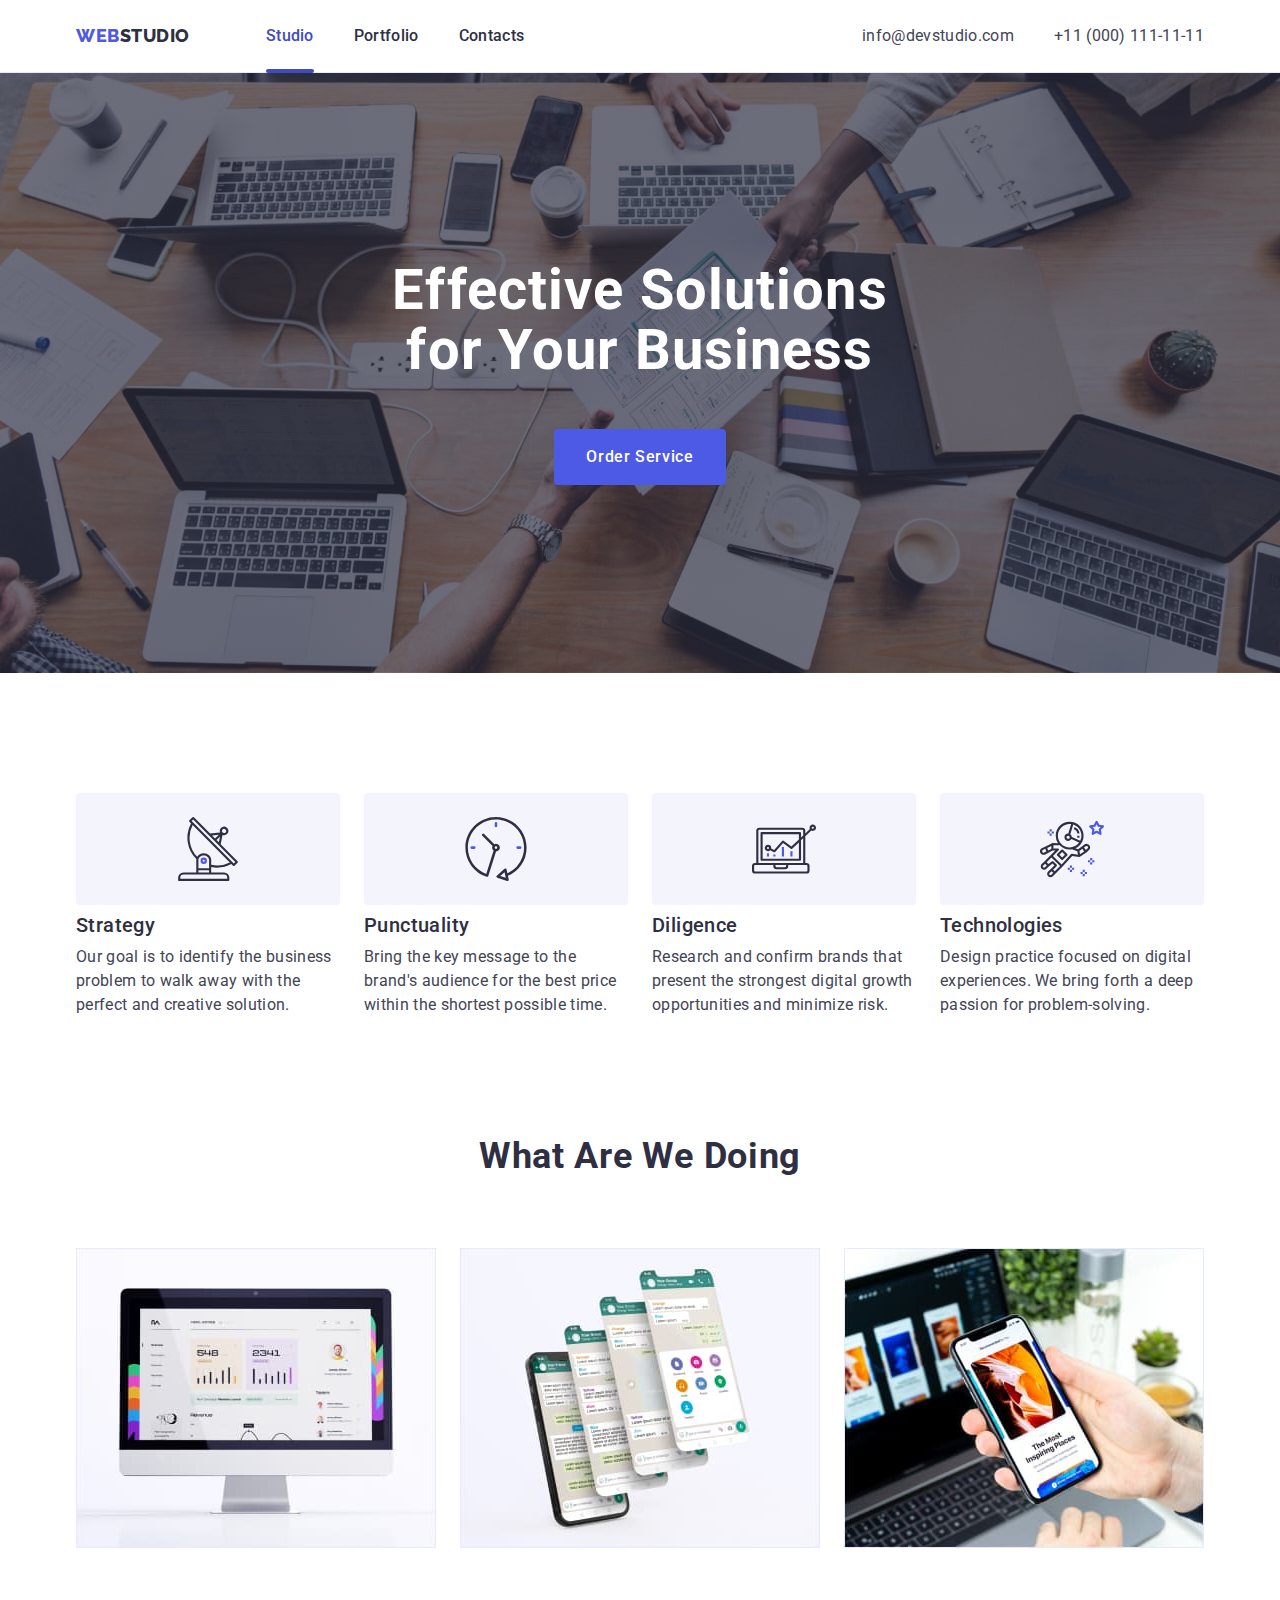
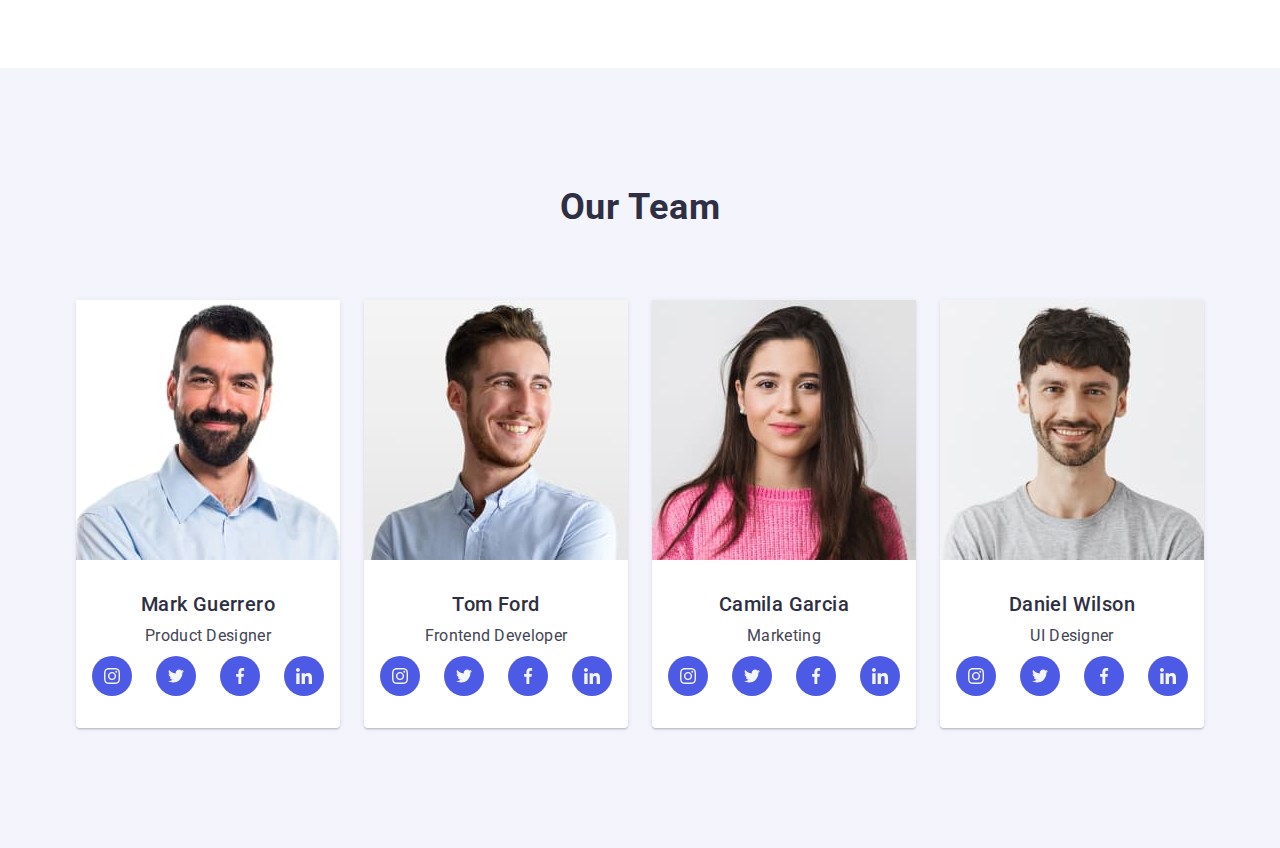
==== commit a01461a7: "added hero, features, services" ====
--- a/index.html
+++ b/index.html
@@ -118,16 +118,16 @@
 
         <!-- Section HERO -->
 
-        <!-- <section class="hero">
+        <section class="hero">
             <div class="container">
                 <h1 class="main-title">Effective Solutions for Your Business</h1>
                 <button class="modal-button" type="button" data-modal-open>Order Service</button>
             </div>
-        </section> -->
+        </section>
 
         <!-- Section FEATURES -->
 
-        <!-- <section class="section features">
+        <section class="section features">
             <div class="container features-container">
                 <h2 hidden class="section-title">Features</h2>
                 <ul class="section-features list">
@@ -177,11 +177,11 @@
                     </li>
                 </ul>
             </div>
-        </section> -->
+        </section>
 
         <!-- Section SERVICES -->
 
-        <!-- <section class="section">
+        <section class="section">
             <div class="container services-container">
                 <h2 class="section-title">What are we doing</h2>
                 <ul class="section-services list">
@@ -199,11 +199,11 @@
                     </li>
                 </ul>
             </div>
-        </section> -->
+        </section>
 
         <!-- Section OUR-TEAM -->
 
-        <!-- <section class="section team">
+        <section class="section team">
             <div class="container team-container">
                 <h2 class="section-title">Our Team</h2>
                 <ul class="section-team list">
@@ -361,7 +361,7 @@
                     </li>
                 </ul>
             </div>
-        </section> -->
+        </section>
 
         <!-- CUSTOMERS -->
 
@@ -477,7 +477,7 @@
 
     </footer> -->
 
-    <!-- <div class="backdrop is-hidden" data-modal>
+    <div class="backdrop is-hidden" data-modal>
         <div class="modal">
             <button class="modal-close-btn" type="button" data-modal-close>
                 <svg class="modal-close-btn-icon" width="8" height="8">
@@ -537,11 +537,11 @@
                 <button class="modal-button-submit" type="submit">Send</button>
             </form>
         </div>
-    </div> -->
+    </div>
 
     <!-- MODAL WINDOWS SCRIPT -->
     <script src="./js/mobile-menu.js"></script>
-    <!-- <script src="./js/modal.js"></script> -->
+    <script src="./js/modal.js"></script>
 
 </body>
 
--- a/css/styles.css
+++ b/css/styles.css
@@ -122,6 +122,7 @@
     position: fixed;
     width: 100%;
     height: 100%;
+    max-height: 796px;
     z-index: 555;
     top: 0;
     left: 0;
@@ -408,37 +409,41 @@
     line-height: 1.5;
   }
 }
+
+/* *************************************************************************************************** */
+
 /* ======================================================================================================
-==============================================    HERO      =============================================
+==============================================    HERO      ===========================================
 ====================================================================================================== */
 
 .hero {
+  max-width: 1440px;
   background-image: linear-gradient(
       rgba(46, 47, 66, 0.7),
       rgba(46, 47, 66, 0.7)
     ),
-    url(../images/hero/img-name.jpg);
+    url("../images/hero/people-office-mobile.jpg");
   background-color: rgba(46, 47, 66, 0.7);
   background-repeat: no-repeat;
   background-position: center;
   background-size: cover;
-  max-width: 1440px;
+
   margin-left: auto;
   margin-right: auto;
-  padding-top: 188px;
-  padding-bottom: 188px;
+  padding-top: 112px;
+  padding-bottom: 112px;
 }
 
 .main-title {
   display: block;
-  max-width: 496px;
+  max-width: 320px;
   margin-left: auto;
   margin-right: auto;
-  padding-bottom: 48px;
+  padding-bottom: 72px;
 
   font-weight: 700;
-  font-size: 56px;
-  line-height: 1.07;
+  font-size: 36px;
+  line-height: 1.11;
 
   letter-spacing: 0.02em;
   text-align: center;
@@ -476,397 +481,74 @@
   background-color: var(--primary-accent-color);
 }
 
-/* ======================================================================================================
-========================================    OTHER SECTION      ==========================================
-====================================================================================================== */
-
-.section {
-  max-width: 1440px;
-  margin-left: auto;
-  margin-right: auto;
-  padding-bottom: 120px;
-}
-.section.features,
-.section.team,
-.section.customers {
-  padding-top: 120px;
-}
-
-.services-container .section-title,
-.team-container .section-title,
-.customers-container .section-title {
-  margin-bottom: 72px;
-}
-
-.section-features {
-  display: flex;
-  align-items: center;
-}
-
-.section-features > .section-features-item {
-  flex-basis: calc((100% - 72px) / 4);
-}
-.section-features-item:not(:last-child) {
-  margin-right: 24px;
-}
-
-.section-services {
-  display: flex;
-  align-items: center;
-}
-
-.section-services-item:not(:last-child) {
-  margin-right: 24px;
-}
-
-.section-team {
-  display: flex;
-  align-items: center;
-}
-
-.section-team-item {
-  box-shadow: 0px 1px 6px rgba(46, 47, 66, 0.08),
-    0px 1px 1px rgba(46, 47, 66, 0.16), 0px 2px 1px rgba(46, 47, 66, 0.08);
-  border-radius: 0px 0px 4px 4px;
-}
-
-.section-team-item:not(:last-child) {
-  margin-right: 24px;
-}
-
-.card-content {
-  padding-top: 32px;
-  padding-bottom: 32px;
-  padding-left: 16px;
-  padding-right: 16px;
-  text-align: center;
-}
-
-.section-team .section-subtitle {
-  margin-bottom: 8px;
-}
-
-.section-features .section-subtitle {
-  margin-bottom: 8px;
-}
-
-/* =========================================================
-====================    TITLE    ===========================
-========================================================= */
-
-.section-title {
-  font-weight: 700;
-  font-size: 36px;
-  line-height: 1.1;
-
-  letter-spacing: 0.02em;
-  text-align: center;
-  text-transform: capitalize;
-
-  color: var(--secondary-text-color);
-}
-
-/* =========================================================
-====================    SUBTITLE    ========================
-========================================================= */
-
-.section-features .section-subtitle,
-.section-team .section-subtitle {
-  font-weight: 500;
-  font-size: 20px;
-  line-height: 1.2;
-
-  letter-spacing: 0.02em;
-  color: var(--secondary-text-color);
-}
-
-.section-team-item {
-  background-color: var(--primary-bg-color);
-}
-
-/* =========================================================
-====================    TEXT    ============================
-========================================================= */
-
-.section-features .section-text,
-.section-team .section-text {
-  font-size: 16px;
-  line-height: 1.5;
-}
-
-.section.team {
-  background-color: #f4f4fd;
-}
-
-/* ======================================================================================================
-========================================    FOOTER      =================================================
-====================================================================================================== */
-
-.footer {
-  background-color: var(--secondary-bg-color);
-  max-width: 1440px;
-  margin-left: auto;
-  margin-right: auto;
-  padding-top: 100px;
-  padding-bottom: 100px;
-}
-
-.footer-container .logo {
-  display: inline-block;
-  margin-bottom: 16px;
-  margin-right: 0;
-}
-
-.footer-text {
-  display: block;
-  max-width: 264px;
-
-  font-size: 16px;
-  line-height: 1.5;
-
-  color: #f4f4fd;
-}
-
-/* ======================================================================================================
-========================================    PORTFOLIO      ==============================================
-====================================================================================================== */
-
-.filter .filter-button {
-  font-family: inherit;
-  font-weight: 500;
-  font-size: 16px;
-  line-height: 1.5;
-
-  letter-spacing: 0.04em;
-  border: 1px solid #e7e9fc;
-  border-radius: 4px;
-
-  color: #4d5ae5;
-  background-color: #f4f4fd;
-  cursor: pointer;
-  transition: box-shadow var(--transition-dur-and-func),
-    background-color var(--transition-dur-and-func),
-    color var(--transition-dur-and-func),
-    border-color var(--transition-dur-and-func);
-}
-
-.filter .filter-button:hover,
-.filter .filter-button:focus {
-  color: var(--secondary-accent-color);
-  background-color: var(--primary-accent-color);
-  box-shadow: 0px 3px 1px rgba(0, 0, 0, 0.1), 0px 2px 1px rgba(0, 0, 0, 0.08),
-    0px 2px 2px rgba(0, 0, 0, 0.12);
-  border: 1px solid transparent;
-}
-
-.collection .section-subtitle {
-  font-weight: 500;
-  font-size: 20px;
-  line-height: 1.2;
-
-  letter-spacing: 0.02em;
-  color: var(--secondary-text-color);
-}
-
-.collection .section-text {
-  font-size: 16px;
-  line-height: 1.5;
-
-  color: var(--primary-text-color);
-}
-
-/* ======================================================================================================
-========================================    FLEX     ====================================================
-====================================================================================================== */
-
-.portfolio {
-  padding-top: 96px;
-  padding-bottom: 120px;
-}
-
-.filter {
-  display: flex;
-  justify-content: center;
-  margin-bottom: 72px;
-}
-
-.filter-item:not(:last-child) {
-  margin-right: 24px;
-}
-
-.filter-button {
-  padding-left: 24px;
-  padding-right: 24px;
-  padding-top: 12px;
-  padding-bottom: 12px;
-  border: 1px solid #e7e9fc;
-  border-radius: 4px;
-}
-
-.collection {
-  display: flex;
-  flex-wrap: wrap;
-}
-.collection-item:not(:nth-child(3n)) {
-  margin-right: 24px;
-}
-
-.collection-item:not(:nth-last-child(-n + 3)) {
-  margin-bottom: 48px;
-}
-
-.collection-link {
-  display: block;
-  transition: box-shadow var(--transition-dur-and-func);
-}
-.collection-link:hover,
-.collection-link:focus {
-  box-shadow: 0px 1px 6px rgba(46, 47, 66, 0.08),
-    0px 1px 1px rgba(46, 47, 66, 0.16), 0px 2px 1px rgba(46, 47, 66, 0.08);
-}
-
-.card-info {
-  padding-top: 32px;
-  padding-bottom: 32px;
-  padding-left: 16px;
-  padding-right: 16px;
-  border: 1px solid #e7e9fc;
-  border-top: 0;
-}
-
-.collection .section-subtitle {
-  margin-bottom: 8px;
-}
-
-/* ======================================================================================================
-========================================    ICONS      ==================================================
-====================================================================================================== */
-
-.icons {
-  display: flex;
-  justify-content: center;
-  align-items: center;
-  width: 264px;
-  height: 112px;
-  background-color: #f4f4fd;
-  border-radius: 4px;
-  margin-bottom: 8px;
-}
-.company-list {
-  display: flex;
-  justify-content: center;
-  gap: 24px;
-}
-
-.company-list-link {
-  display: flex;
-  justify-content: center;
-  align-items: center;
-  width: 168px;
-  height: 88px;
-  border: 1px solid var(--default-accent-color);
-  border-radius: 4px;
-  color: var(--default-accent-color);
-
-  transition: border-color var(--transition-dur-and-func),
-    color var(--transition-dur-and-func);
-}
-
-.company-list-link:hover,
-.company-list-link:focus {
-  border: 1px solid var(--primary-accent-color);
-  border-radius: 4px;
-  color: var(--primary-accent-color);
-}
-
-.company-list-icon {
-  fill: currentColor;
-}
-
-.social-list {
-  display: flex;
-  justify-content: center;
-  gap: 24px;
-}
-
-.social-list-link {
-  display: flex;
-  justify-content: center;
-  align-items: center;
-  width: 40px;
-  height: 40px;
-  border-radius: 50%;
-  background-color: #4d5ae5;
-
-  transition: background-color var(--transition-dur-and-func);
-}
-
-.social-list-link:hover,
-.social-list-link:focus {
-  background-color: var(--primary-accent-color);
-}
-
-.social-list-icon {
-  fill: var(--default-icons-color);
-}
-
-.section-team .section-text {
-  margin-bottom: 8px;
-}
-
-.footer-container {
-  display: flex;
-  align-items: baseline;
-}
-
-.webstudio-container {
-  margin-right: 120px;
-}
-
-.media-container {
-  margin-right: 80px;
-}
-
-.media-list {
-  display: flex;
-  justify-content: center;
-  gap: 16px;
-}
-
-.media-list-link {
-  display: flex;
-  justify-content: center;
-  align-items: center;
-  width: 40px;
-  height: 40px;
-  border-radius: 50%;
-  background-color: #4d5ae5;
-
-  transition: background-color var(--transition-dur-and-func);
-}
-
-.media-list-link:hover,
-.media-list-link:focus {
-  background-color: #31d0aa;
-}
-
-.media-list-icon {
-  fill: var(--default-icons-color);
-}
-
-.media-container .media-text,
-.subscribe-container .media-text {
-  margin-bottom: 16px;
-}
-
-.media-text {
-  font-weight: 500;
-  font-size: 16px;
-  line-height: 1.5;
-
-  letter-spacing: 0.02em;
-  color: #ffffff;
-}
+@media screen and (min-device-pixel-ratio: 2) and (max-width: 767px),
+  screen and (min-resolution: 192dpi) and (max-width: 767px),
+  screen and (min-resolution: 2dppx) and (max-width: 767px) {
+  .hero {
+    background-image: linear-gradient(
+        rgba(46, 47, 66, 0.7),
+        rgba(46, 47, 66, 0.7)
+      ),
+      url("../images/hero/people-office-mobile@2x.jpg");
+  }
+}
+
+@media screen and (min-width: 768px) {
+  .hero {
+    background-image: linear-gradient(
+        rgba(46, 47, 66, 0.7),
+        rgba(46, 47, 66, 0.7)
+      ),
+      url("../images/hero/people-office-tablet.jpg");
+  }
+  .main-title {
+    padding-bottom: 36px;
+    max-width: 496px;
+    font-size: 56px;
+    line-height: 1.07;
+  }
+}
+
+@media screen and (min-device-pixel-ratio: 2) and (min-width: 768px),
+  screen and (min-resolution: 192dpi) and (min-width: 768px),
+  screen and (min-resolution: 2dppx) and (min-width: 768px) {
+  .hero {
+    background-image: linear-gradient(
+        rgba(46, 47, 66, 0.7),
+        rgba(46, 47, 66, 0.7)
+      ),
+      url("../images/hero/people-office-tablet@2x.jpg");
+  }
+}
+
+@media screen and (min-width: 1158px) {
+  .hero {
+    background-image: linear-gradient(
+        rgba(46, 47, 66, 0.7),
+        rgba(46, 47, 66, 0.7)
+      ),
+      url("../images/hero/people-office.jpg");
+    padding-top: 188px;
+    padding-bottom: 188px;
+  }
+  .main-title {
+    padding-bottom: 48px;
+  }
+}
+
+@media screen and (min-device-pixel-ratio: 2) and (min-width: 1158px),
+  screen and (min-resolution: 192dpi) and (min-width: 1158px),
+  screen and (min-resolution: 2dppx) and (min-width: 1158px) {
+  .hero {
+    background-image: linear-gradient(
+        rgba(46, 47, 66, 0.7),
+        rgba(46, 47, 66, 0.7)
+      ),
+      url("../images/hero/people-office@2x.jpg");
+  }
+}
+
+/* *************************************************************************************************** */
 
 /* ======================================================================================================
 ========================================    MODAL WINDOWS      ==========================================
@@ -906,6 +588,13 @@
   border-radius: 4px;
 }
 
+@media screen and (max-width: 767px) {
+  .modal {
+    padding: 72px 16px 24px 16px;
+    width: 392px;
+  }
+}
+
 .modal-close-btn {
   position: absolute;
   top: 24px;
@@ -940,45 +629,13 @@
   fill: var(--secondary-accent-color);
 }
 
-/* ======================================================================================================
-========================================    OVERLAY      ==========================================
-====================================================================================================== */
-
-.overlay-wrapper {
-  position: relative;
-  overflow: hidden;
-}
-
-.overlay {
-  position: absolute;
-  left: 0;
-  top: 0;
-  width: 100%;
-  height: 100%;
-  transform: translate(0, 100%);
-  transition: transform var(--transition-dur-and-func);
-
-  font-size: 16px;
-  line-height: 1.5;
-  color: #f4f4fd;
-  padding-top: 40px;
-  padding-right: 32px;
-  padding-bottom: 40px;
-  padding-left: 32px;
-  background: #4d5ae5;
-  mix-blend-mode: normal;
-}
-
-.collection-link:hover .overlay,
-.collection-link:focus .overlay {
-  transform: translate(0, 0);
-}
+/* *************************************************************************************************** */
 
 /* ======================================================================================================
 ========================================    FORMS      ==================================================
 ====================================================================================================== */
 
-/* FORM FOOTER  */
+/*************************************** FORM FOOTER  ************************************************/
 
 .form-footer {
   display: flex;
@@ -1043,7 +700,7 @@
   color: var(--secondary-accent-color);
 }
 
-/* MODAL FORMS */
+/******************************************** MODAL FORMS ************************************************/
 
 .modal-title {
   margin-bottom: 16px;
@@ -1231,3 +888,508 @@
 .privacy-policy:focus {
   color: var(--primary-accent-color);
 }
+
+/* *************************************************************************************************** */
+
+/* ======================================================================================================
+========================================    FEATURES      ===============================================
+====================================================================================================== */
+
+.section {
+  max-width: 1440px;
+  margin-left: auto;
+  margin-right: auto;
+  padding-bottom: 120px;
+}
+
+.section.features {
+  padding-top: 96px;
+  padding-bottom: 96px;
+}
+
+.section-features .section-subtitle {
+  margin-bottom: 8px;
+  font-weight: 700;
+  font-size: 36px;
+  line-height: 1.11;
+
+  letter-spacing: 0.02em;
+  color: var(--secondary-text-color);
+}
+
+.section-features .section-text {
+  font-weight: 500;
+  font-size: 16px;
+  line-height: 1.5;
+}
+
+.icons {
+  display: flex;
+  justify-content: center;
+  align-items: center;
+  width: 264px;
+  height: 112px;
+  background-color: #f4f4fd;
+  border-radius: 4px;
+  margin-bottom: 8px;
+}
+
+@media screen and (min-width: 768px) {
+  .section-features {
+    display: flex;
+  }
+}
+
+@media screen and (min-width: 768px) and (max-width: 1157px) {
+  .section-features {
+    flex-wrap: wrap;
+    row-gap: 72px;
+    column-gap: 24px;
+  }
+  .section-features-item {
+    width: 356px;
+  }
+}
+
+@media screen and (min-width: 1158px) {
+  .section.features {
+    padding-top: 120px;
+    padding-bottom: 120px;
+  }
+  .section-features-item:not(:last-child) {
+    margin-right: 24px;
+  }
+  .section-features .section-text {
+    font-weight: 400;
+  }
+  .section-features .section-subtitle {
+    font-weight: 500;
+    font-size: 20px;
+    line-height: 1.2;
+  }
+}
+
+@media screen and (max-width: 767px) {
+  .section-features-item:not(:last-child) {
+    margin-bottom: 72px;
+  }
+  .section-features .section-subtitle {
+    text-align: center;
+  }
+}
+
+@media screen and (max-width: 1157px) {
+  .icons {
+    display: none;
+  }
+}
+
+/* *************************************************************************************************** */
+
+/* ======================================================================================================
+========================================    SERVICES      ===============================================
+====================================================================================================== */
+
+.section-title {
+  font-weight: 700;
+  font-size: 36px;
+  line-height: 1.1;
+
+  letter-spacing: 0.02em;
+  text-align: center;
+  text-transform: capitalize;
+
+  color: var(--secondary-text-color);
+}
+
+@media screen and (max-width: 1157px) {
+  .services-container {
+    display: none;
+  }
+}
+
+.services-container .section-title {
+  margin-bottom: 72px;
+}
+
+.section-services {
+  display: flex;
+  align-items: center;
+}
+
+.section-services-item:not(:last-child) {
+  margin-right: 24px;
+}
+
+/* *************************************************************************************************** */
+
+/* ======================================================================================================
+========================================     OUR-TEAM      =============================================
+====================================================================================================== */
+
+.section.team {
+  padding-top: 120px;
+  background-color: #f4f4fd;
+}
+
+.team-container .section-title {
+  margin-bottom: 72px;
+}
+
+@media screen and (min-width: 768px) {
+  .section-team {
+    display: flex;
+    align-items: center;
+  }
+}
+
+.section-team-item {
+  box-shadow: 0px 1px 6px rgba(46, 47, 66, 0.08),
+    0px 1px 1px rgba(46, 47, 66, 0.16), 0px 2px 1px rgba(46, 47, 66, 0.08);
+  border-radius: 0px 0px 4px 4px;
+  background-color: var(--primary-bg-color);
+}
+
+@media screen and (min-width: 1158px) {
+  .section-team-item:not(:last-child) {
+    margin-right: 24px;
+  }
+}
+
+.card-content {
+  padding-top: 32px;
+  padding-bottom: 32px;
+  padding-left: 16px;
+  padding-right: 16px;
+  text-align: center;
+}
+
+.section-team .section-subtitle {
+  margin-bottom: 8px;
+  font-weight: 500;
+  font-size: 20px;
+  line-height: 1.2;
+
+  letter-spacing: 0.02em;
+  color: var(--secondary-text-color);
+}
+
+.section-team .section-text {
+  margin-bottom: 8px;
+  font-size: 16px;
+  line-height: 1.5;
+}
+
+.social-list {
+  display: flex;
+  justify-content: center;
+  gap: 24px;
+}
+
+.social-list-link {
+  display: flex;
+  justify-content: center;
+  align-items: center;
+  width: 40px;
+  height: 40px;
+  border-radius: 50%;
+  background-color: #4d5ae5;
+
+  transition: background-color var(--transition-dur-and-func);
+}
+
+.social-list-link:hover,
+.social-list-link:focus {
+  background-color: var(--primary-accent-color);
+}
+
+.social-list-icon {
+  fill: var(--default-icons-color);
+}
+
+/* ======================================================================================================
+========================================    OTHER SECTION      ==========================================
+====================================================================================================== */
+
+.section.customers {
+  padding-top: 120px;
+}
+
+.customers-container .section-title {
+  margin-bottom: 72px;
+}
+
+/* =========================================================
+====================    TITLE    ===========================
+========================================================= */
+
+/* =========================================================
+====================    SUBTITLE    ========================
+========================================================= */
+
+/* =========================================================
+====================    TEXT    ============================
+========================================================= */
+
+/* ======================================================================================================
+========================================    FOOTER      =================================================
+====================================================================================================== */
+
+.footer {
+  background-color: var(--secondary-bg-color);
+  max-width: 1440px;
+  margin-left: auto;
+  margin-right: auto;
+  padding-top: 100px;
+  padding-bottom: 100px;
+}
+
+.footer-container .logo {
+  display: inline-block;
+  margin-bottom: 16px;
+  margin-right: 0;
+}
+
+.footer-text {
+  display: block;
+  max-width: 264px;
+
+  font-size: 16px;
+  line-height: 1.5;
+
+  color: #f4f4fd;
+}
+
+/* ======================================================================================================
+========================================    PORTFOLIO      ==============================================
+====================================================================================================== */
+
+.filter .filter-button {
+  font-family: inherit;
+  font-weight: 500;
+  font-size: 16px;
+  line-height: 1.5;
+
+  letter-spacing: 0.04em;
+  border: 1px solid #e7e9fc;
+  border-radius: 4px;
+
+  color: #4d5ae5;
+  background-color: #f4f4fd;
+  cursor: pointer;
+  transition: box-shadow var(--transition-dur-and-func),
+    background-color var(--transition-dur-and-func),
+    color var(--transition-dur-and-func),
+    border-color var(--transition-dur-and-func);
+}
+
+.filter .filter-button:hover,
+.filter .filter-button:focus {
+  color: var(--secondary-accent-color);
+  background-color: var(--primary-accent-color);
+  box-shadow: 0px 3px 1px rgba(0, 0, 0, 0.1), 0px 2px 1px rgba(0, 0, 0, 0.08),
+    0px 2px 2px rgba(0, 0, 0, 0.12);
+  border: 1px solid transparent;
+}
+
+.collection .section-subtitle {
+  font-weight: 500;
+  font-size: 20px;
+  line-height: 1.2;
+
+  letter-spacing: 0.02em;
+  color: var(--secondary-text-color);
+}
+
+.collection .section-text {
+  font-size: 16px;
+  line-height: 1.5;
+
+  color: var(--primary-text-color);
+}
+
+/* ======================================================================================================
+========================================    FLEX     ====================================================
+====================================================================================================== */
+
+.portfolio {
+  padding-top: 96px;
+  padding-bottom: 120px;
+}
+
+.filter {
+  display: flex;
+  justify-content: center;
+  margin-bottom: 72px;
+}
+
+.filter-item:not(:last-child) {
+  margin-right: 24px;
+}
+
+.filter-button {
+  padding-left: 24px;
+  padding-right: 24px;
+  padding-top: 12px;
+  padding-bottom: 12px;
+  border: 1px solid #e7e9fc;
+  border-radius: 4px;
+}
+
+.collection {
+  display: flex;
+  flex-wrap: wrap;
+}
+.collection-item:not(:nth-child(3n)) {
+  margin-right: 24px;
+}
+
+.collection-item:not(:nth-last-child(-n + 3)) {
+  margin-bottom: 48px;
+}
+
+.collection-link {
+  display: block;
+  transition: box-shadow var(--transition-dur-and-func);
+}
+.collection-link:hover,
+.collection-link:focus {
+  box-shadow: 0px 1px 6px rgba(46, 47, 66, 0.08),
+    0px 1px 1px rgba(46, 47, 66, 0.16), 0px 2px 1px rgba(46, 47, 66, 0.08);
+}
+
+.card-info {
+  padding-top: 32px;
+  padding-bottom: 32px;
+  padding-left: 16px;
+  padding-right: 16px;
+  border: 1px solid #e7e9fc;
+  border-top: 0;
+}
+
+.collection .section-subtitle {
+  margin-bottom: 8px;
+}
+
+/* ======================================================================================================
+========================================    ICONS      ==================================================
+====================================================================================================== */
+
+.company-list {
+  display: flex;
+  justify-content: center;
+  gap: 24px;
+}
+
+.company-list-link {
+  display: flex;
+  justify-content: center;
+  align-items: center;
+  width: 168px;
+  height: 88px;
+  border: 1px solid var(--default-accent-color);
+  border-radius: 4px;
+  color: var(--default-accent-color);
+
+  transition: border-color var(--transition-dur-and-func),
+    color var(--transition-dur-and-func);
+}
+
+.company-list-link:hover,
+.company-list-link:focus {
+  border: 1px solid var(--primary-accent-color);
+  border-radius: 4px;
+  color: var(--primary-accent-color);
+}
+
+.company-list-icon {
+  fill: currentColor;
+}
+
+.footer-container {
+  display: flex;
+  align-items: baseline;
+}
+
+.webstudio-container {
+  margin-right: 120px;
+}
+
+.media-container {
+  margin-right: 80px;
+}
+
+.media-list {
+  display: flex;
+  justify-content: center;
+  gap: 16px;
+}
+
+.media-list-link {
+  display: flex;
+  justify-content: center;
+  align-items: center;
+  width: 40px;
+  height: 40px;
+  border-radius: 50%;
+  background-color: #4d5ae5;
+
+  transition: background-color var(--transition-dur-and-func);
+}
+
+.media-list-link:hover,
+.media-list-link:focus {
+  background-color: #31d0aa;
+}
+
+.media-list-icon {
+  fill: var(--default-icons-color);
+}
+
+.media-container .media-text,
+.subscribe-container .media-text {
+  margin-bottom: 16px;
+}
+
+.media-text {
+  font-weight: 500;
+  font-size: 16px;
+  line-height: 1.5;
+
+  letter-spacing: 0.02em;
+  color: #ffffff;
+}
+
+/* ======================================================================================================
+========================================    OVERLAY      ==========================================
+====================================================================================================== */
+
+.overlay-wrapper {
+  position: relative;
+  overflow: hidden;
+}
+
+.overlay {
+  position: absolute;
+  left: 0;
+  top: 0;
+  width: 100%;
+  height: 100%;
+  transform: translate(0, 100%);
+  transition: transform var(--transition-dur-and-func);
+
+  font-size: 16px;
+  line-height: 1.5;
+  color: #f4f4fd;
+  padding-top: 40px;
+  padding-right: 32px;
+  padding-bottom: 40px;
+  padding-left: 32px;
+  background: #4d5ae5;
+  mix-blend-mode: normal;
+}
+
+.collection-link:hover .overlay,
+.collection-link:focus .overlay {
+  transform: translate(0, 0);
+}
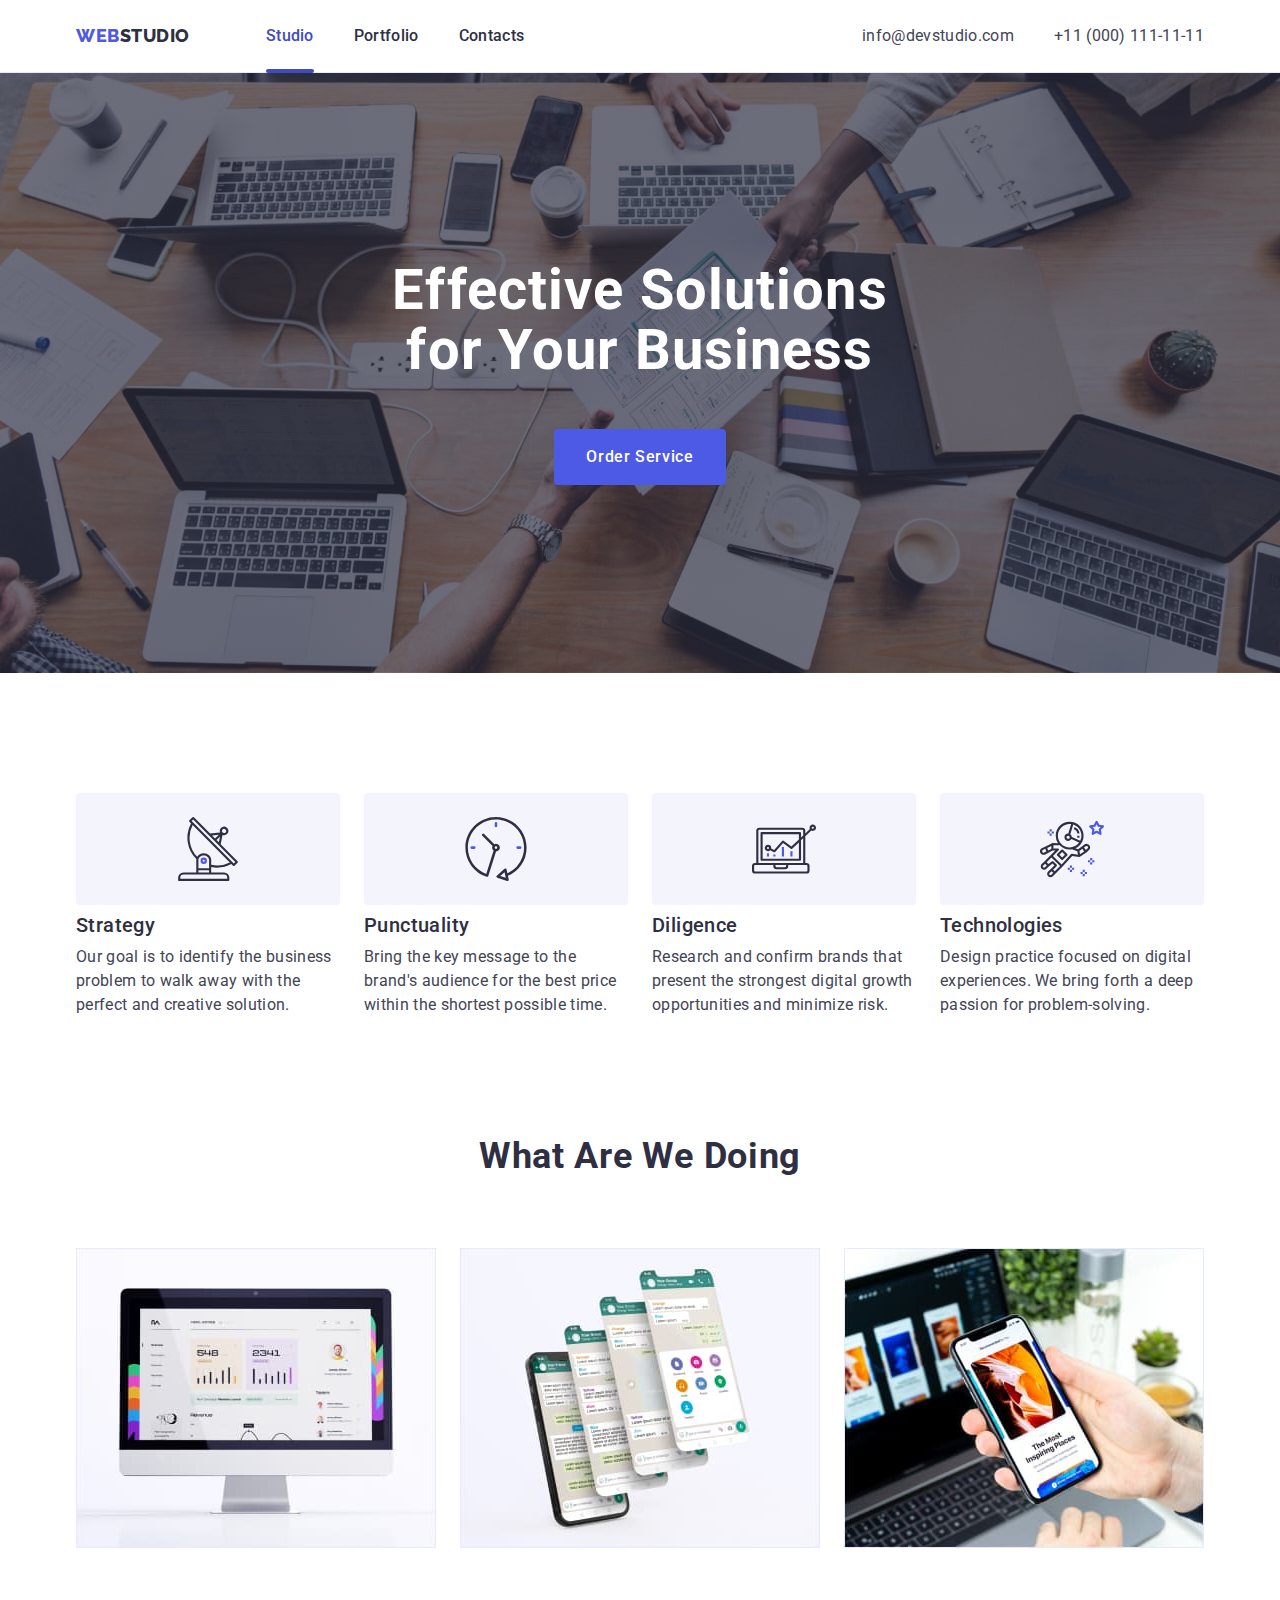
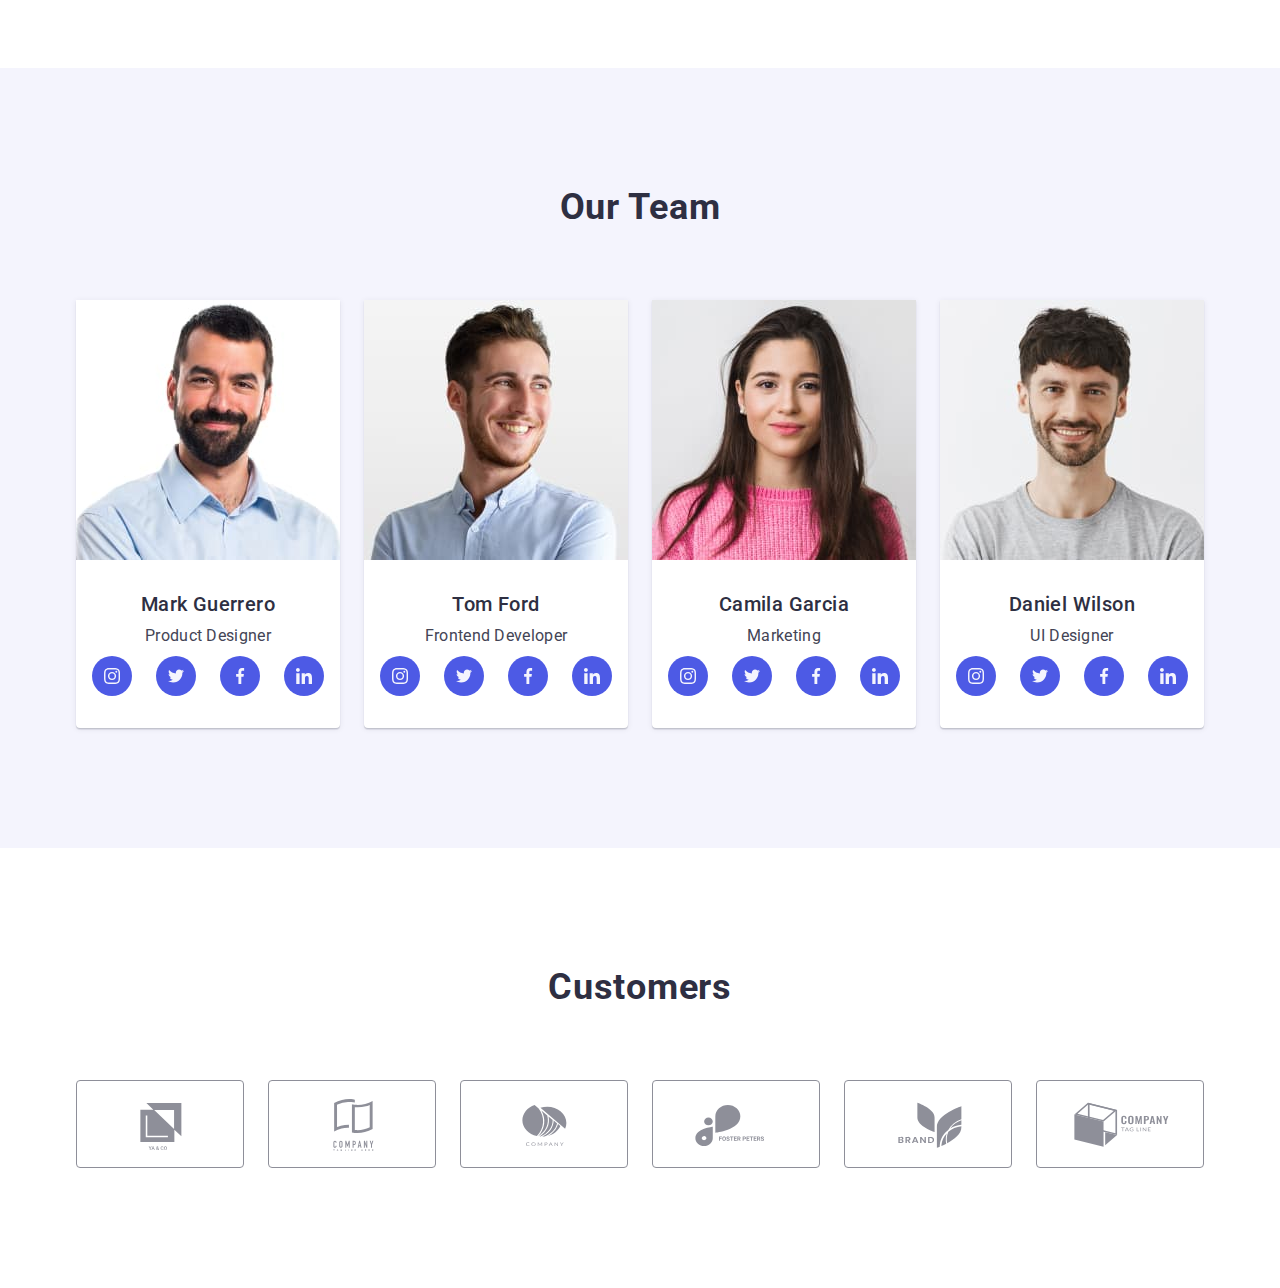
==== commit fd963100: "added our team and customers" ====
--- a/index.html
+++ b/index.html
@@ -365,7 +365,7 @@
 
         <!-- CUSTOMERS -->
 
-        <!-- <section class="section customers">
+        <section class="section customers">
             <div class="container customers-container">
                 <h2 class="section-title">Customers</h2>
                 <ul class="company-list list">
@@ -413,7 +413,7 @@
                     </li>
                 </ul>
             </div>
-        </section> -->
+        </section>
 
     </main>
 
--- a/css/styles.css
+++ b/css/styles.css
@@ -1028,19 +1028,13 @@
 ====================================================================================================== */
 
 .section.team {
-  padding-top: 120px;
+  padding-top: 96px;
+  padding-bottom: 96px;
   background-color: #f4f4fd;
 }
 
 .team-container .section-title {
   margin-bottom: 72px;
-}
-
-@media screen and (min-width: 768px) {
-  .section-team {
-    display: flex;
-    align-items: center;
-  }
 }
 
 .section-team-item {
@@ -1050,7 +1044,54 @@
   background-color: var(--primary-bg-color);
 }
 
+.section-team .section-subtitle {
+  margin-bottom: 8px;
+  font-weight: 500;
+  font-size: 20px;
+  line-height: 1.2;
+
+  letter-spacing: 0.02em;
+  color: var(--secondary-text-color);
+}
+
+.section-team .section-text {
+  margin-bottom: 8px;
+  font-size: 16px;
+  line-height: 1.5;
+}
+
+@media screen and (min-width: 768px) {
+  .section-team {
+    display: flex;
+  }
+}
+
+@media screen and (min-width: 768px) and (max-width: 1157px) {
+  .section-team {
+    flex-wrap: wrap;
+    align-items: center;
+    justify-content: center;
+    row-gap: 64px;
+    column-gap: 24px;
+  }
+}
+
+@media screen and (max-width: 767px) {
+  .section-team-item {
+    width: 264px;
+    margin-left: auto;
+    margin-right: auto;
+  }
+  .section-team-item:not(:last-child) {
+    margin-bottom: 72px;
+  }
+}
+
 @media screen and (min-width: 1158px) {
+  .section.team {
+    padding-top: 120px;
+    padding-bottom: 120px;
+  }
   .section-team-item:not(:last-child) {
     margin-right: 24px;
   }
@@ -1064,22 +1105,6 @@
   text-align: center;
 }
 
-.section-team .section-subtitle {
-  margin-bottom: 8px;
-  font-weight: 500;
-  font-size: 20px;
-  line-height: 1.2;
-
-  letter-spacing: 0.02em;
-  color: var(--secondary-text-color);
-}
-
-.section-team .section-text {
-  margin-bottom: 8px;
-  font-size: 16px;
-  line-height: 1.5;
-}
-
 .social-list {
   display: flex;
   justify-content: center;
@@ -1107,29 +1132,74 @@
   fill: var(--default-icons-color);
 }
 
+/* *************************************************************************************************** */
+
 /* ======================================================================================================
-========================================    OTHER SECTION      ==========================================
+========================================     CUSTOMERS      =============================================
 ====================================================================================================== */
 
 .section.customers {
-  padding-top: 120px;
+  padding-top: 96px;
+  padding-bottom: 96px;
 }
 
 .customers-container .section-title {
   margin-bottom: 72px;
 }
 
-/* =========================================================
-====================    TITLE    ===========================
-========================================================= */
-
-/* =========================================================
-====================    SUBTITLE    ========================
-========================================================= */
-
-/* =========================================================
-====================    TEXT    ============================
-========================================================= */
+.company-list {
+  display: flex;
+  justify-content: center;
+  gap: 24px;
+}
+
+.company-list-link {
+  display: flex;
+  justify-content: center;
+  align-items: center;
+  width: 168px;
+  height: 88px;
+  border: 1px solid var(--default-accent-color);
+  border-radius: 4px;
+  color: var(--default-accent-color);
+
+  transition: border-color var(--transition-dur-and-func),
+    color var(--transition-dur-and-func);
+}
+
+.company-list-link:hover,
+.company-list-link:focus {
+  border: 1px solid var(--primary-accent-color);
+  border-radius: 4px;
+  color: var(--primary-accent-color);
+}
+
+.company-list-icon {
+  fill: currentColor;
+}
+
+@media screen and (min-width: 1158px) {
+  .section.customers {
+    padding-top: 120px;
+    padding-bottom: 120px;
+  }
+}
+
+@media screen and (max-width: 1157px) {
+  .company-list {
+    flex-wrap: wrap;
+    row-gap: 72px;
+  }
+}
+
+@media screen and (max-width: 767px) {
+  .company-list {
+    column-gap: 16px;
+  }
+  .company-list-link {
+    width: 190px;
+  }
+}
 
 /* ======================================================================================================
 ========================================    FOOTER      =================================================
@@ -1161,6 +1231,64 @@
 }
 
 /* ======================================================================================================
+========================================    ICONS      ==================================================
+====================================================================================================== */
+
+.footer-container {
+  display: flex;
+  align-items: baseline;
+}
+
+.webstudio-container {
+  margin-right: 120px;
+}
+
+.media-container {
+  margin-right: 80px;
+}
+
+.media-list {
+  display: flex;
+  justify-content: center;
+  gap: 16px;
+}
+
+.media-list-link {
+  display: flex;
+  justify-content: center;
+  align-items: center;
+  width: 40px;
+  height: 40px;
+  border-radius: 50%;
+  background-color: #4d5ae5;
+
+  transition: background-color var(--transition-dur-and-func);
+}
+
+.media-list-link:hover,
+.media-list-link:focus {
+  background-color: #31d0aa;
+}
+
+.media-list-icon {
+  fill: var(--default-icons-color);
+}
+
+.media-container .media-text,
+.subscribe-container .media-text {
+  margin-bottom: 16px;
+}
+
+.media-text {
+  font-weight: 500;
+  font-size: 16px;
+  line-height: 1.5;
+
+  letter-spacing: 0.02em;
+  color: #ffffff;
+}
+
+/* ======================================================================================================
 ========================================    PORTFOLIO      ==============================================
 ====================================================================================================== */
 
@@ -1269,95 +1397,6 @@
 
 .collection .section-subtitle {
   margin-bottom: 8px;
-}
-
-/* ======================================================================================================
-========================================    ICONS      ==================================================
-====================================================================================================== */
-
-.company-list {
-  display: flex;
-  justify-content: center;
-  gap: 24px;
-}
-
-.company-list-link {
-  display: flex;
-  justify-content: center;
-  align-items: center;
-  width: 168px;
-  height: 88px;
-  border: 1px solid var(--default-accent-color);
-  border-radius: 4px;
-  color: var(--default-accent-color);
-
-  transition: border-color var(--transition-dur-and-func),
-    color var(--transition-dur-and-func);
-}
-
-.company-list-link:hover,
-.company-list-link:focus {
-  border: 1px solid var(--primary-accent-color);
-  border-radius: 4px;
-  color: var(--primary-accent-color);
-}
-
-.company-list-icon {
-  fill: currentColor;
-}
-
-.footer-container {
-  display: flex;
-  align-items: baseline;
-}
-
-.webstudio-container {
-  margin-right: 120px;
-}
-
-.media-container {
-  margin-right: 80px;
-}
-
-.media-list {
-  display: flex;
-  justify-content: center;
-  gap: 16px;
-}
-
-.media-list-link {
-  display: flex;
-  justify-content: center;
-  align-items: center;
-  width: 40px;
-  height: 40px;
-  border-radius: 50%;
-  background-color: #4d5ae5;
-
-  transition: background-color var(--transition-dur-and-func);
-}
-
-.media-list-link:hover,
-.media-list-link:focus {
-  background-color: #31d0aa;
-}
-
-.media-list-icon {
-  fill: var(--default-icons-color);
-}
-
-.media-container .media-text,
-.subscribe-container .media-text {
-  margin-bottom: 16px;
-}
-
-.media-text {
-  font-weight: 500;
-  font-size: 16px;
-  line-height: 1.5;
-
-  letter-spacing: 0.02em;
-  color: #ffffff;
 }
 
 /* ======================================================================================================
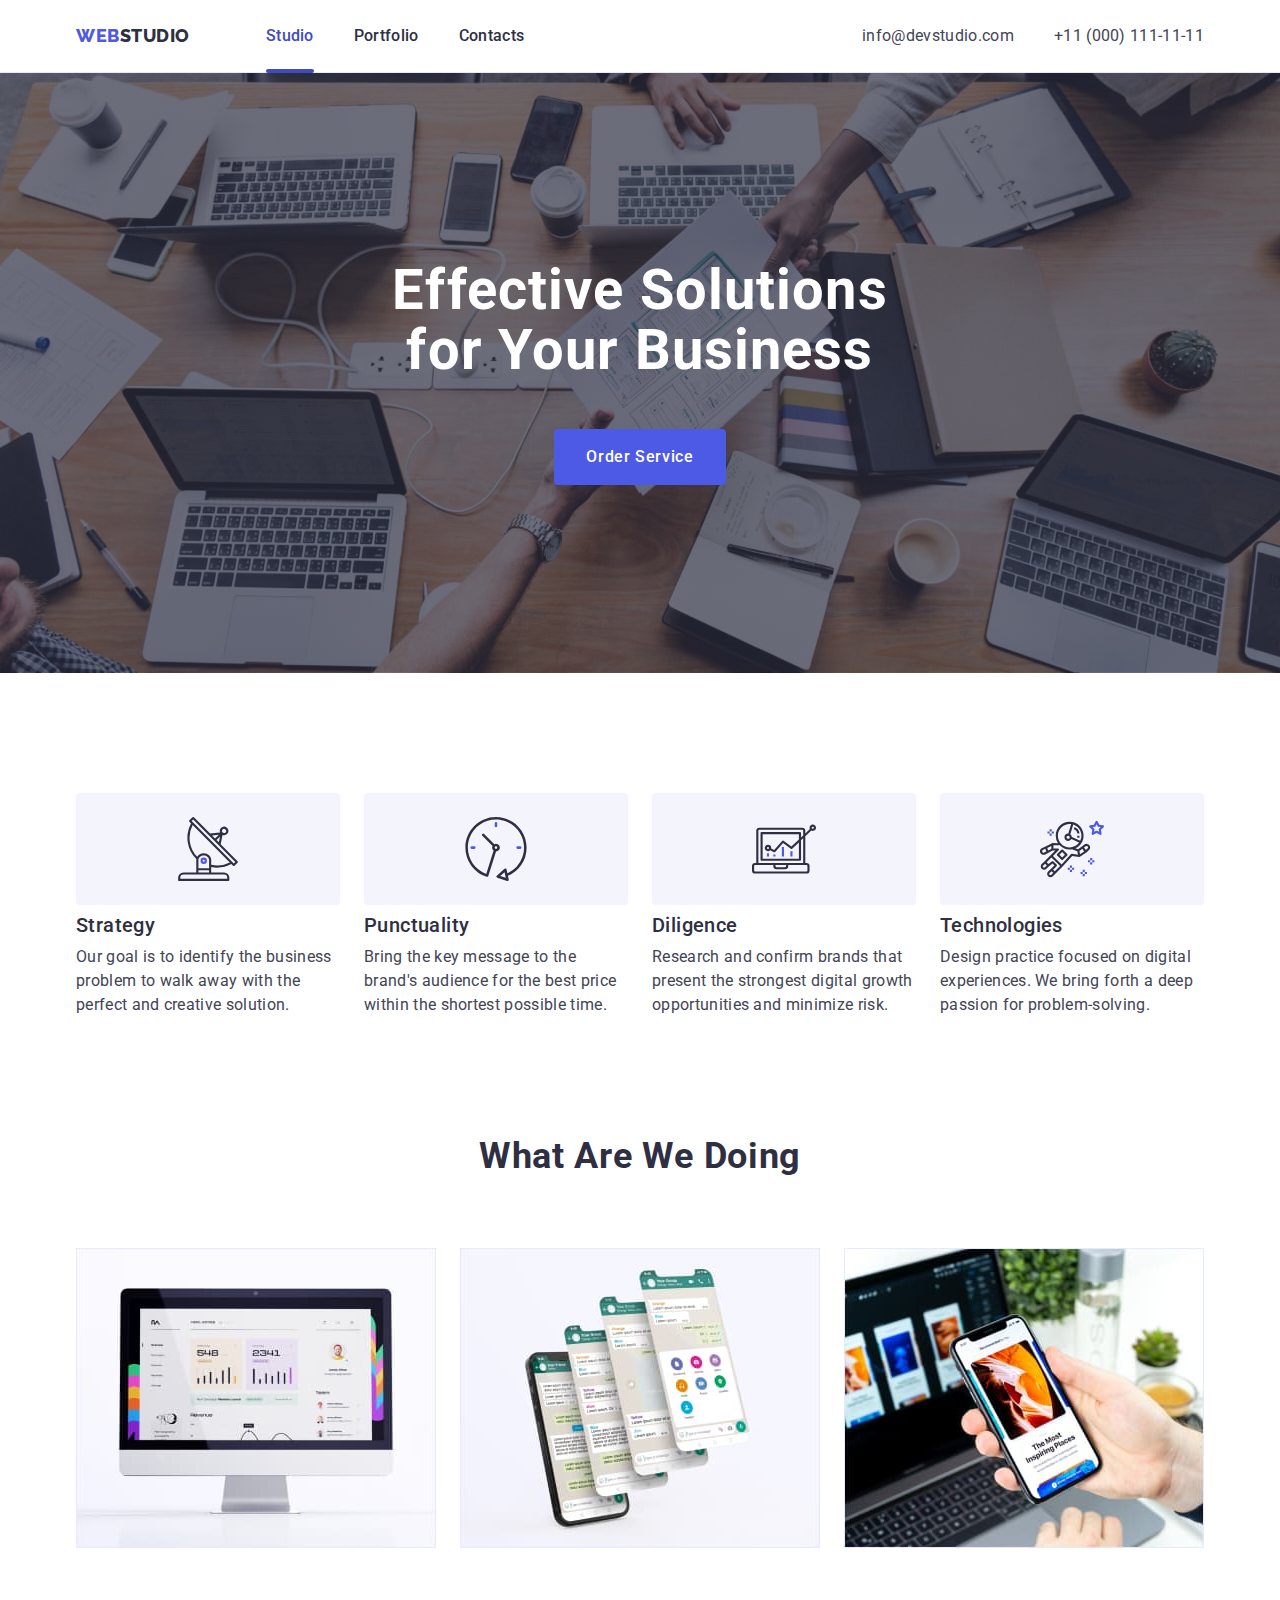
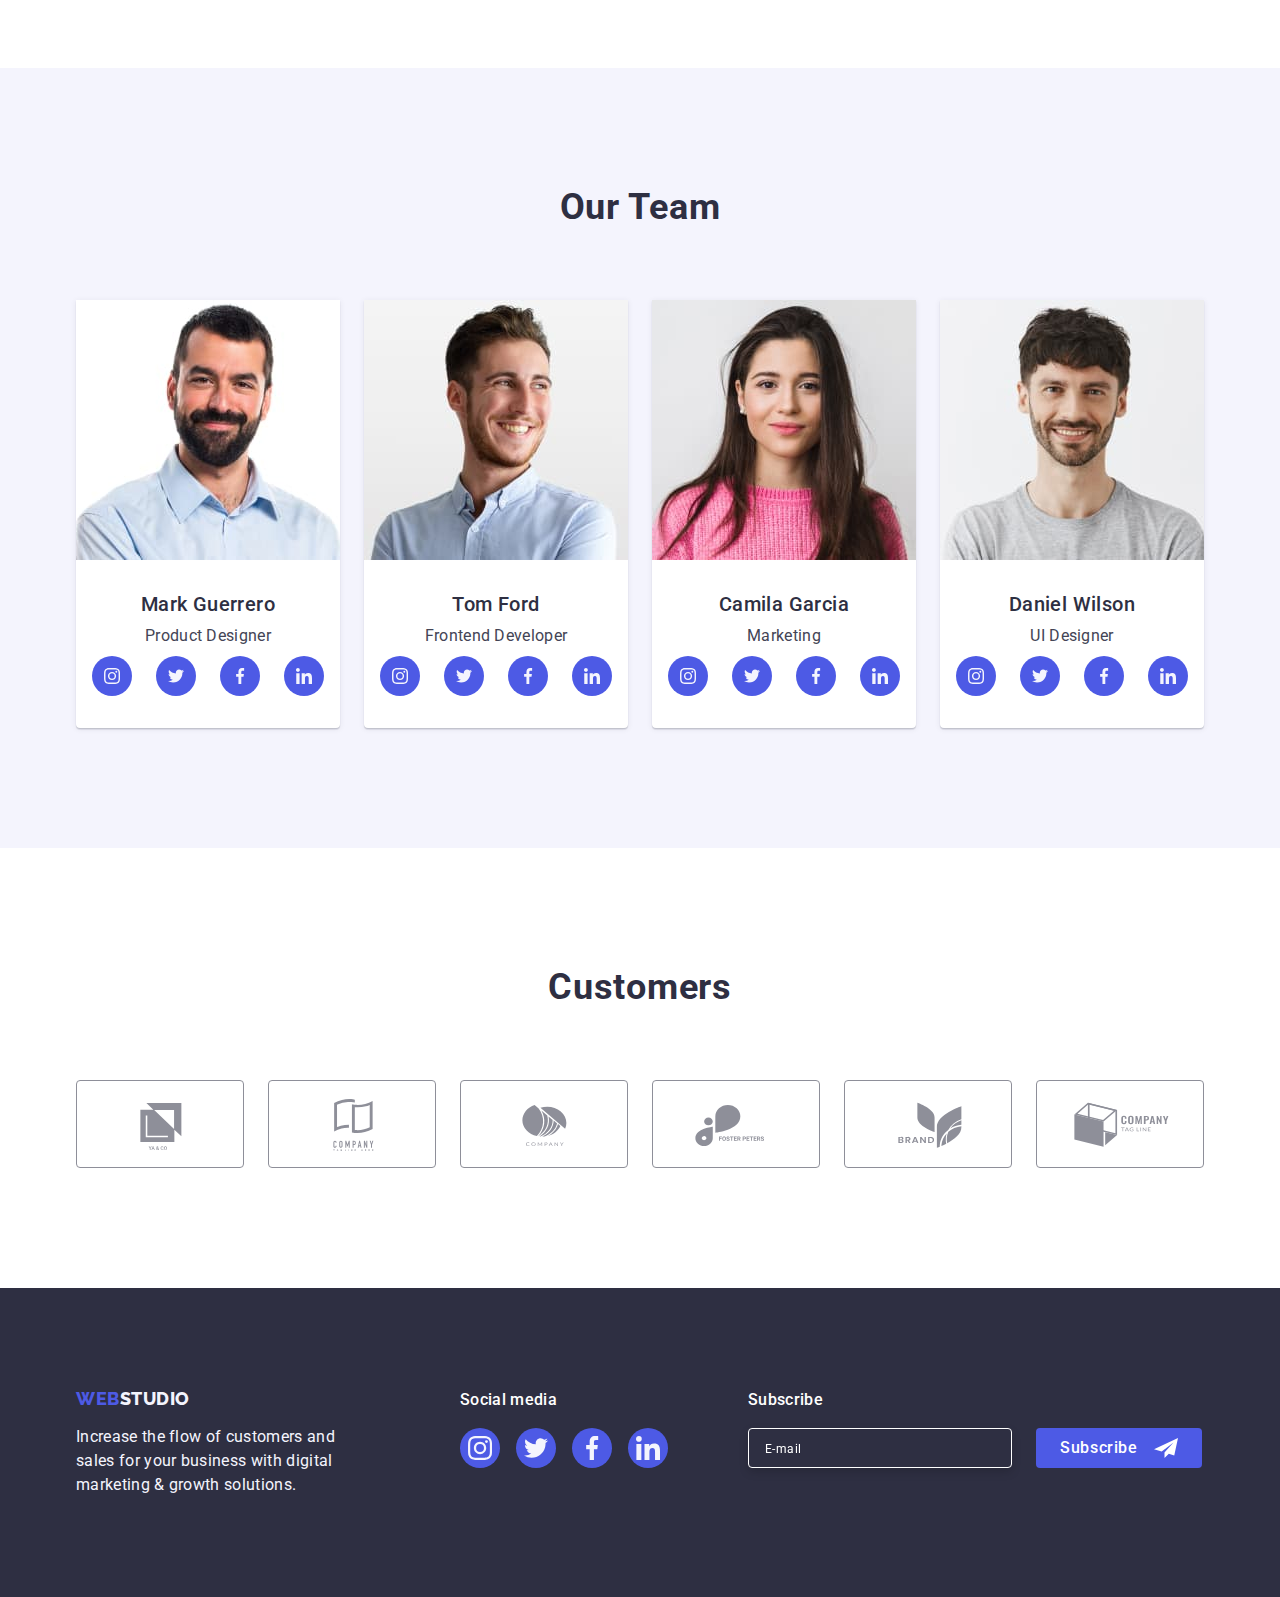
==== commit 813c99e1: "added footer and photos" ====
--- a/index.html
+++ b/index.html
@@ -186,16 +186,16 @@
                 <h2 class="section-title">What are we doing</h2>
                 <ul class="section-services list">
                     <li class="section-services-item">
-                        <img class="services-image" src="./images/services/all_in_one.jpg" alt="all in one PC"
-                            width="360" height="300">
+                        <img class="services-image" srcset="./images/services/all_in_one@2x.jpg 2x"
+                            src="./images/services/all_in_one.jpg" alt="all in one PC" width="360" height="300">
                     </li>
                     <li class="section-services-item">
-                        <img class="services-image" src="./images/services/phone.jpg" alt="phone" width="360"
-                            height="300">
+                        <img class="services-image" srcset="./images/services/phone@2x.jpg 2x"
+                            src="./images/services/phone.jpg" alt="phone" width="360" height="300">
                     </li>
                     <li class="section-services-item">
-                        <img class="services-image" src="./images/services/laptop.jpg" alt="laptop" width="360"
-                            height="300">
+                        <img class="services-image" srcset="./images/services/laptop@2x.jpg 2x"
+                            src="./images/services/laptop.jpg" alt="laptop" width="360" height="300">
                     </li>
                 </ul>
             </div>
@@ -208,8 +208,8 @@
                 <h2 class="section-title">Our Team</h2>
                 <ul class="section-team list">
                     <li class="section-team-item">
-                        <img class="team-image" src="./images/our_team/mark_guerrero.jpg" alt="mark guerrero"
-                            width="264" height="260">
+                        <img class="team-image" srcset="./images/our_team/mark_guerrero@2x.jpg 2x"
+                            src="./images/our_team/mark_guerrero.jpg" alt="mark guerrero" width="264" height="260">
                         <div class="card-content">
                             <h3 class="section-subtitle">Mark Guerrero</h3>
                             <p class="section-text">Product Designer</p>
@@ -246,8 +246,8 @@
                         </div>
                     </li>
                     <li class="section-team-item">
-                        <img class="team-image" src="./images/our_team/tom_ford.jpg" alt="tom ford" width="264"
-                            height="260">
+                        <img class="team-image" srcset="./images/our_team/tom_ford@2x.jpg 2x"
+                            src="./images/our_team/tom_ford.jpg" alt="tom ford" width="264" height="260">
                         <div class="card-content">
                             <h3 class="section-subtitle">Tom Ford</h3>
                             <p class="section-text">Frontend Developer</p>
@@ -284,8 +284,8 @@
                         </div>
                     </li>
                     <li class="section-team-item">
-                        <img class="team-image" src="./images/our_team/camila_garcia.jpg" alt="camila garcia"
-                            width="264" height="260">
+                        <img class="team-image" srcset="./images/our_team/camila_garcia@2x.jpg 2x"
+                            src="./images/our_team/camila_garcia.jpg" alt="camila garcia" width="264" height="260">
                         <div class="card-content">
                             <h3 class="section-subtitle">Camila Garcia</h3>
                             <p class="section-text">Marketing</p>
@@ -322,8 +322,8 @@
                         </div>
                     </li>
                     <li class="section-team-item">
-                        <img class="team-image" src="./images/our_team/daniel_wilson.jpg" alt="daniel wilson"
-                            width="264" height="260">
+                        <img class="team-image" srcset="./images/our_team/daniel_wilson@2x.jpg 2x"
+                            src="./images/our_team/daniel_wilson.jpg" alt="daniel wilson" width="264" height="260">
                         <div class="card-content">
                             <h3 class="section-subtitle">Daniel Wilson</h3>
                             <p class="section-text">UI Designer</p>
@@ -419,7 +419,7 @@
 
     <!-- FOOTER -->
 
-    <!-- <footer class="footer">
+    <footer class="footer">
         <div class="container footer-container">
             <div class="webstudio-container">
                 <a class="logo link" href="./index.html">Web<span class="logo-dark-theme">Studio</span></a>
@@ -475,7 +475,7 @@
             </div>
         </div>
 
-    </footer> -->
+    </footer>
 
     <div class="backdrop is-hidden" data-modal>
         <div class="modal">
--- a/css/styles.css
+++ b/css/styles.css
@@ -637,10 +637,6 @@
 
 /*************************************** FORM FOOTER  ************************************************/
 
-.form-footer {
-  display: flex;
-}
-
 .form-input-footer {
   width: 264px;
   height: 40px;
@@ -663,6 +659,8 @@
   align-items: center;
 
   min-width: 165px;
+  margin-left: auto;
+  margin-right: auto;
   padding-top: 8px;
   padding-right: 24px;
   padding-bottom: 8px;
@@ -1060,6 +1058,17 @@
   line-height: 1.5;
 }
 
+@media screen and (max-width: 767px) {
+  .section-team-item {
+    width: 264px;
+    margin-left: auto;
+    margin-right: auto;
+  }
+  .section-team-item:not(:last-child) {
+    margin-bottom: 72px;
+  }
+}
+
 @media screen and (min-width: 768px) {
   .section-team {
     display: flex;
@@ -1073,17 +1082,6 @@
     justify-content: center;
     row-gap: 64px;
     column-gap: 24px;
-  }
-}
-
-@media screen and (max-width: 767px) {
-  .section-team-item {
-    width: 264px;
-    margin-left: auto;
-    margin-right: auto;
-  }
-  .section-team-item:not(:last-child) {
-    margin-bottom: 72px;
   }
 }
 
@@ -1201,8 +1199,10 @@
   }
 }
 
+/* *************************************************************************************************** */
+
 /* ======================================================================================================
-========================================    FOOTER      =================================================
+========================================     FOOTER      =============================================
 ====================================================================================================== */
 
 .footer {
@@ -1210,8 +1210,8 @@
   max-width: 1440px;
   margin-left: auto;
   margin-right: auto;
-  padding-top: 100px;
-  padding-bottom: 100px;
+  padding-top: 96px;
+  padding-bottom: 96px;
 }
 
 .footer-container .logo {
@@ -1223,6 +1223,9 @@
 .footer-text {
   display: block;
   max-width: 264px;
+  margin-left: auto;
+  margin-right: auto;
+  text-align: left;
 
   font-size: 16px;
   line-height: 1.5;
@@ -1230,21 +1233,77 @@
   color: #f4f4fd;
 }
 
-/* ======================================================================================================
-========================================    ICONS      ==================================================
-====================================================================================================== */
-
-.footer-container {
-  display: flex;
-  align-items: baseline;
-}
-
-.webstudio-container {
-  margin-right: 120px;
-}
-
-.media-container {
-  margin-right: 80px;
+.media-container .media-text,
+.subscribe-container .media-text {
+  margin-bottom: 16px;
+}
+
+.media-text {
+  font-weight: 500;
+  font-size: 16px;
+  line-height: 1.5;
+  text-align: center;
+
+  letter-spacing: 0.02em;
+  color: #ffffff;
+}
+
+@media screen and (max-width: 767px) {
+  .footer-text {
+    max-width: 268px;
+  }
+  .media-container {
+    margin-top: 72px;
+    margin-bottom: 72px;
+  }
+  .webstudio-container {
+    text-align: center;
+  }
+  .form-input-footer {
+    width: 398px;
+  }
+  .modal-button-footer {
+    margin-top: 16px;
+  }
+}
+
+@media screen and (min-width: 768px) {
+  .footer-container {
+    display: flex;
+  }
+  .form-footer {
+    display: flex;
+  }
+  .media-text {
+    text-align: left;
+  }
+}
+
+@media screen and (min-width: 768px) and (max-width: 1157px) {
+  .footer-container {
+    padding-left: 108px;
+  }
+  .footer-container {
+    flex-wrap: wrap;
+    column-gap: 24px;
+    row-gap: 72px;
+  }
+}
+
+@media screen and (min-width: 1158px) {
+  .footer-container {
+    align-items: baseline;
+  }
+  .webstudio-container {
+    margin-right: 120px;
+  }
+  .media-container {
+    margin-right: 80px;
+  }
+  .footer {
+    padding-top: 100px;
+    padding-bottom: 100px;
+  }
 }
 
 .media-list {
@@ -1272,20 +1331,6 @@
 
 .media-list-icon {
   fill: var(--default-icons-color);
-}
-
-.media-container .media-text,
-.subscribe-container .media-text {
-  margin-bottom: 16px;
-}
-
-.media-text {
-  font-weight: 500;
-  font-size: 16px;
-  line-height: 1.5;
-
-  letter-spacing: 0.02em;
-  color: #ffffff;
 }
 
 /* ======================================================================================================
